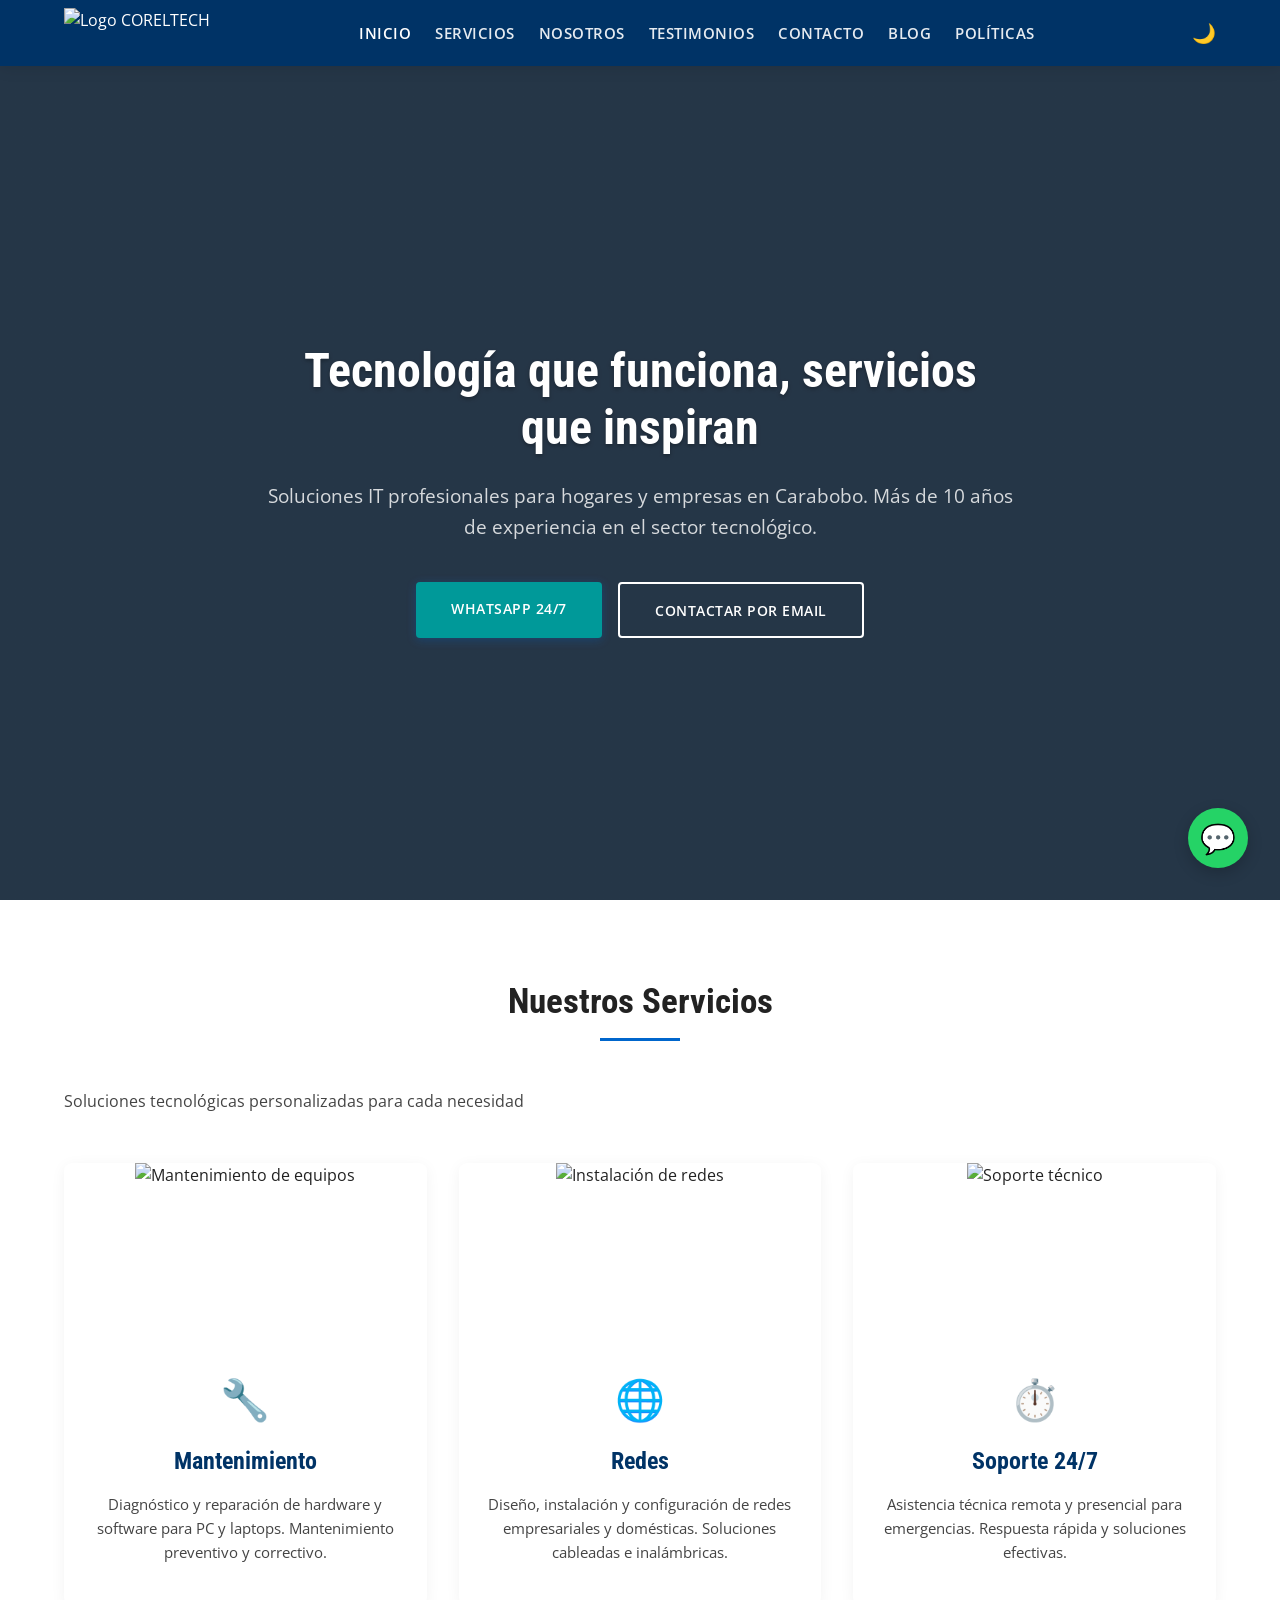
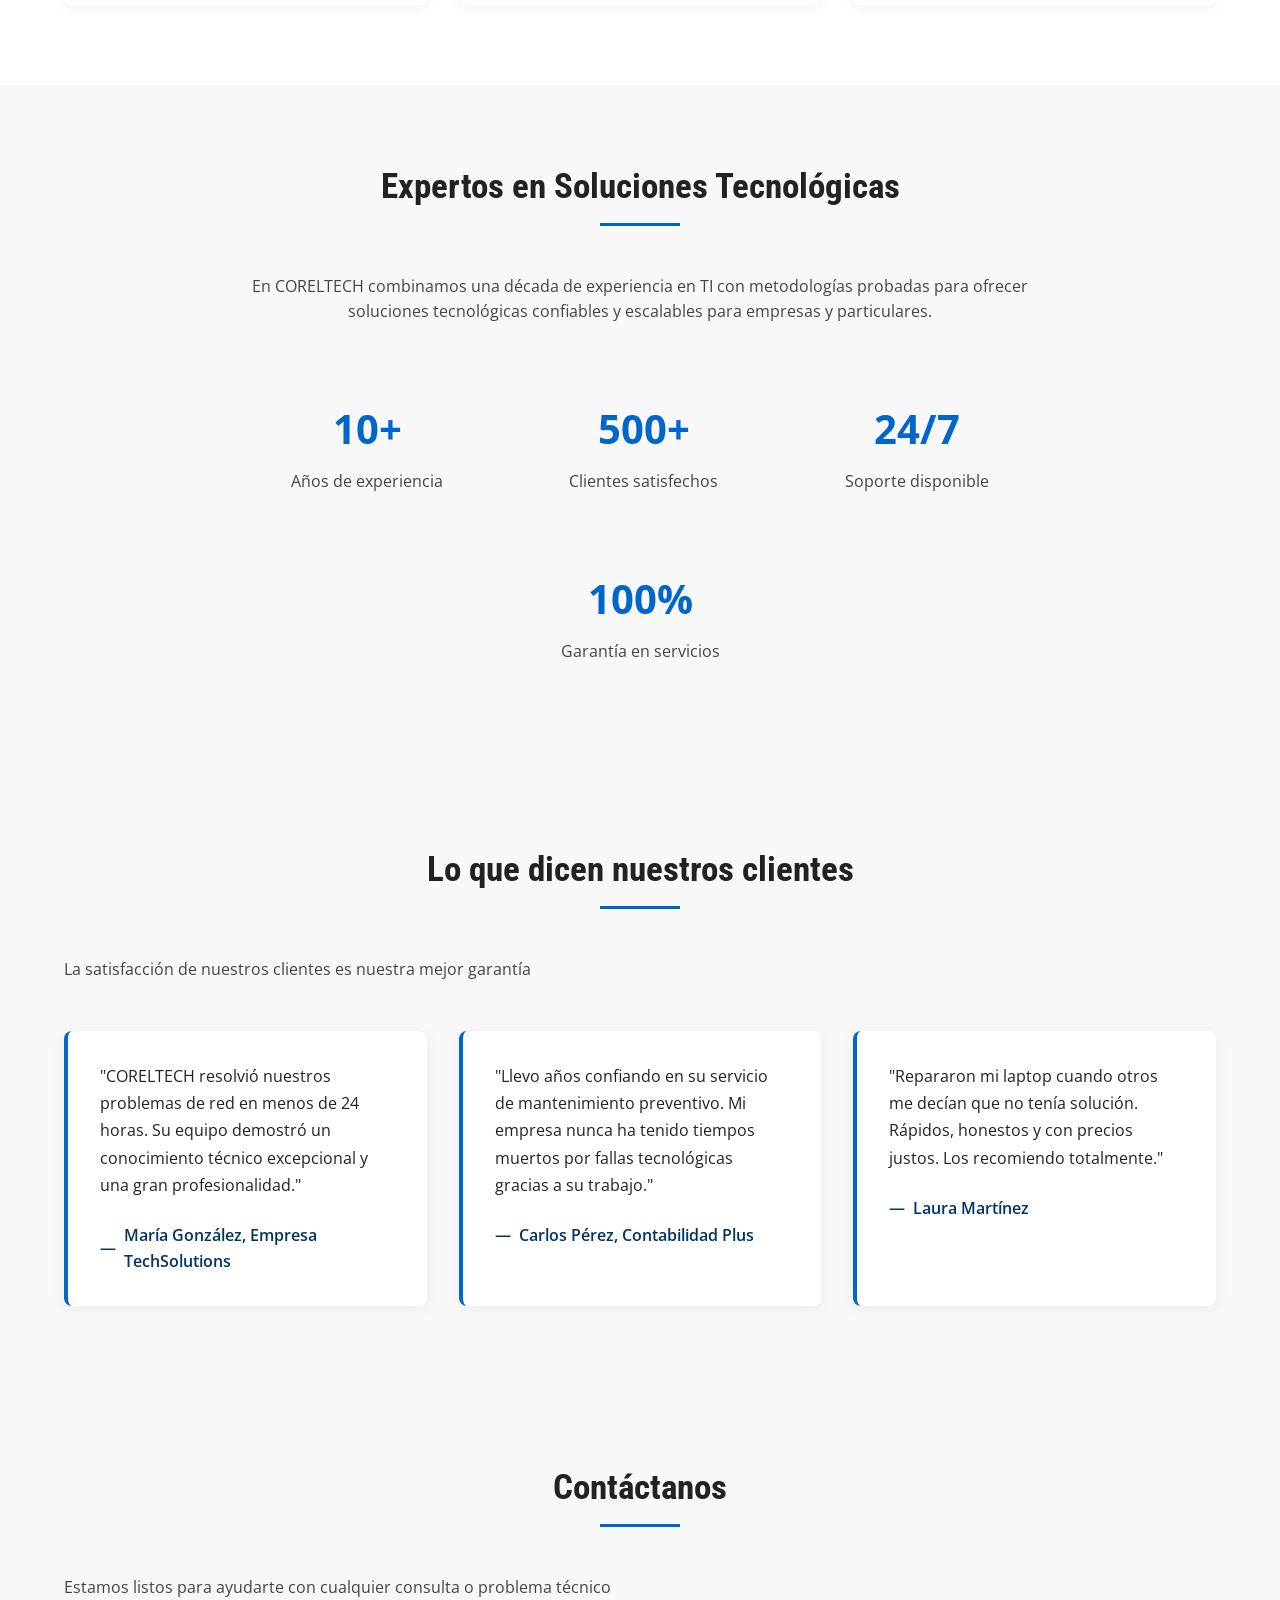
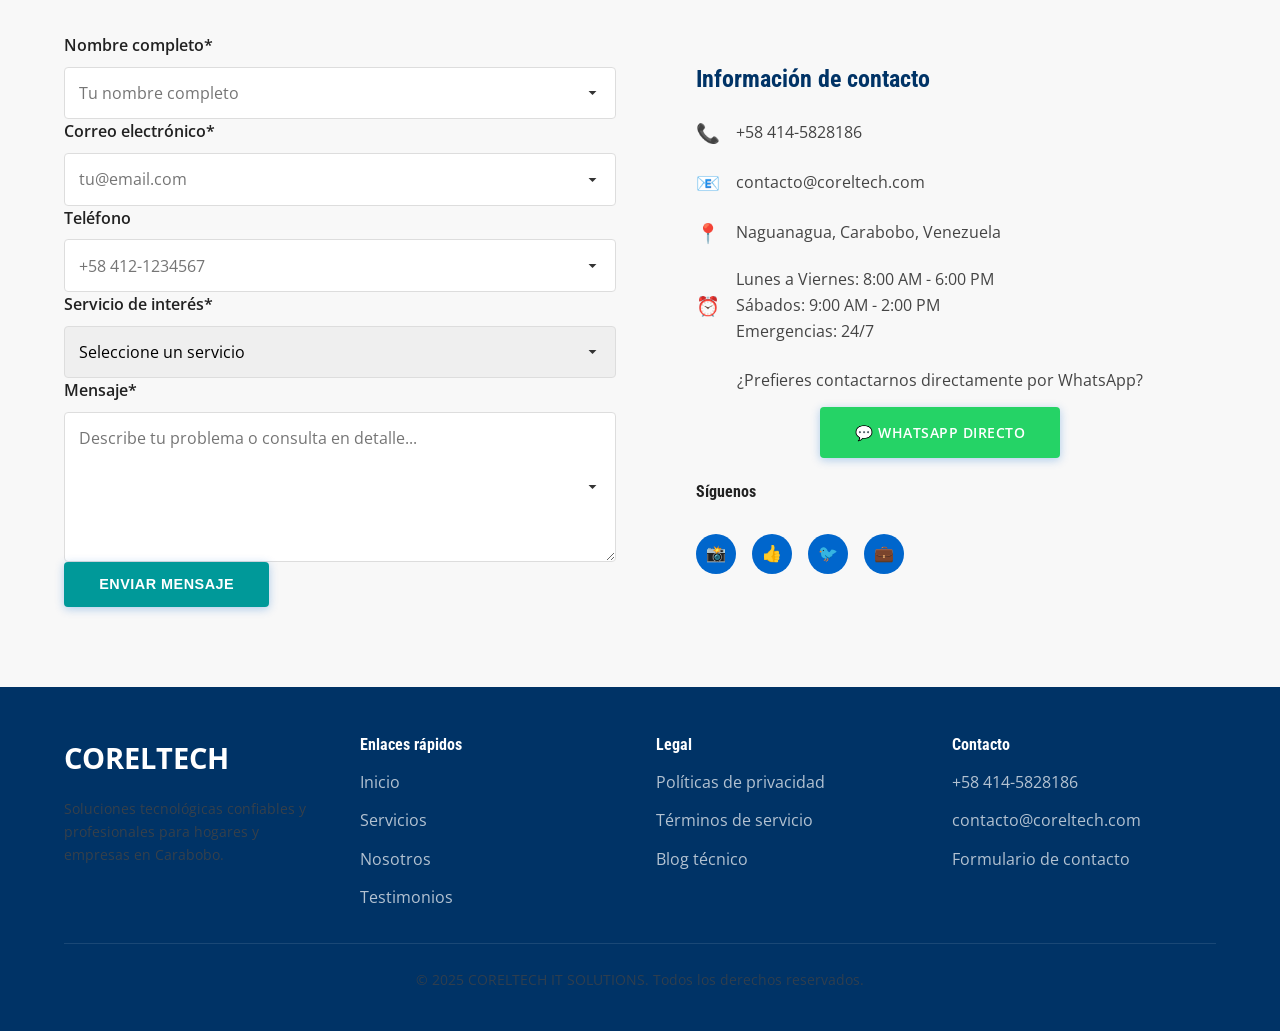
==== index.html @ aa93fa62 "Add files via upload" ====
<!DOCTYPE html>
<html lang="es">
<head>
  <meta charset="UTF-8">
  <meta name="viewport" content="width=device-width, initial-scale=1.0">
  <meta name="description" content="CORELTECH IT SOLUTIONS - Soporte técnico profesional, redes y soluciones IT en Carabobo. Más de 10 años de experiencia en el sector tecnológico.">
  <meta name="keywords" content="soporte técnico, reparación de computadoras, redes IT, mantenimiento de equipos, tecnología Carabobo">
  <title>CORELTECH IT SOLUTIONS | Soporte Técnico Profesional en Carabobo</title>
  <link rel="stylesheet" href="styles.css">
  <link rel="preconnect" href="https://fonts.googleapis.com">
  <link rel="preconnect" href="https://fonts.gstatic.com" crossorigin>
  <link href="https://fonts.googleapis.com/css2?family=Roboto+Condensed:wght@400;700&family=Open+Sans:wght@400;600;700&display=swap" rel="stylesheet">
  <link rel="icon" href="favicon.ico" type="image/x-icon">
</head>
<body>
  <!-- Barra de navegación -->
  <header class="navbar">
    <div class="logo-container">
      <img src="Img/logo-coreltech.png" alt="Logo CORELTECH" class="logo-img">
      <div class="logo-text"></div>
    </div>
    <nav class="nav-links">
      <a href="#hero" class="active">Inicio</a>
      <a href="#servicios">Servicios</a>
      <a href="#nosotros">Nosotros</a>
      <a href="#testimonios">Testimonios</a>
      <a href="#contacto">Contacto</a>
      <a href="blog.html">Blog</a>
      <a href="politicas.html">Políticas</a>
    </nav>
    <button class="dark-mode-toggle" aria-label="Alternar modo oscuro" onclick="toggleDarkMode()">🌙</button>
    <button class="menu-toggle" aria-label="Menú de navegación">☰</button>
  </header>

  <!-- Hero Section -->
  <section id="hero" class="hero-section fade-in">
    <div class="hero-content">
      <h1>Tecnología que funciona, servicios que inspiran</h1>
      <p>Soluciones IT profesionales para hogares y empresas en Carabobo. Más de 10 años de experiencia en el sector tecnológico.</p>
      <div class="hero-buttons">
        <a href="https://wa.me/584145828186" class="btn btn-primary" target="_blank" rel="noopener noreferrer">WhatsApp 24/7</a>
        <a href="#contacto" class="btn btn-secondary">Contactar por Email</a>
      </div>
    </div>
  </section>

  <!-- Servicios -->
  <section id="servicios" class="section services-section fade-in delay-1">
    <div class="container">
      <h2>Nuestros Servicios</h2>
      <p class="section-subtitle">Soluciones tecnológicas personalizadas para cada necesidad</p>
      
      <div class="services-grid">
        <div class="service-card">
          <div class="service-img">
            <img src="Img/mantenimiento.jpg" alt="Mantenimiento de equipos" loading="lazy">
          </div>
          <div class="service-content">
            <div class="service-icon">🔧</div>
            <h3>Mantenimiento</h3>
            <p>Diagnóstico y reparación de hardware y software para PC y laptops. Mantenimiento preventivo y correctivo.</p>
          </div>
        </div>
        
        <div class="service-card">
          <div class="service-img">
            <img src="Img/redes.jpg" alt="Instalación de redes" loading="lazy">
          </div>
          <div class="service-content">
            <div class="service-icon">🌐</div>
            <h3>Redes</h3>
            <p>Diseño, instalación y configuración de redes empresariales y domésticas. Soluciones cableadas e inalámbricas.</p>
          </div>
        </div>
        
        <div class="service-card">
          <div class="service-img">
            <img src="Img/soporte.png" alt="Soporte técnico" loading="lazy">
          </div>
          <div class="service-content">
            <div class="service-icon">⏱️</div>
            <h3>Soporte 24/7</h3>
            <p>Asistencia técnica remota y presencial para emergencias. Respuesta rápida y soluciones efectivas.</p>
          </div>
        </div>
      </div>
    </div>
  </section>

  <!-- Nosotros -->
  <section id="nosotros" class="section about-section fade-in delay-2">
    <div class="container">
      <h2>Expertos en Soluciones Tecnológicas</h2>
      <div class="about-content">
        <p>En CORELTECH combinamos una década de experiencia en TI con metodologías probadas para ofrecer soluciones tecnológicas confiables y escalables para empresas y particulares.</p>
        
        <div class="about-stats">
          <div class="stat-item">
            <div class="stat-number">10+</div>
            <div class="stat-label">Años de experiencia</div>
          </div>
          
          <div class="stat-item">
            <div class="stat-number">500+</div>
            <div class="stat-label">Clientes satisfechos</div>
          </div>
          
          <div class="stat-item">
            <div class="stat-number">24/7</div>
            <div class="stat-label">Soporte disponible</div>
          </div>
          
          <div class="stat-item">
            <div class="stat-number">100%</div>
            <div class="stat-label">Garantía en servicios</div>
          </div>
        </div>
      </div>
    </div>
  </section>

  <!-- Testimonios -->
  <section id="testimonios" class="section testimonials-section fade-in delay-3">
    <div class="container">
      <h2>Lo que dicen nuestros clientes</h2>
      <p class="section-subtitle">La satisfacción de nuestros clientes es nuestra mejor garantía</p>
      
      <div class="testimonials-grid">
        <div class="testimonial-card">
          <p class="testimonial-text">"CORELTECH resolvió nuestros problemas de red en menos de 24 horas. Su equipo demostró un conocimiento técnico excepcional y una gran profesionalidad."</p>
          <div class="testimonial-author">María González, Empresa TechSolutions</div>
        </div>
        
        <div class="testimonial-card">
          <p class="testimonial-text">"Llevo años confiando en su servicio de mantenimiento preventivo. Mi empresa nunca ha tenido tiempos muertos por fallas tecnológicas gracias a su trabajo."</p>
          <div class="testimonial-author">Carlos Pérez, Contabilidad Plus</div>
        </div>
        
        <div class="testimonial-card">
          <p class="testimonial-text">"Repararon mi laptop cuando otros me decían que no tenía solución. Rápidos, honestos y con precios justos. Los recomiendo totalmente."</p>
          <div class="testimonial-author">Laura Martínez</div>
        </div>
      </div>
    </div>
  </section>

  <!-- Contacto -->
  <section id="contacto" class="section contact-section fade-in delay-4">
    <div class="container">
      <h2>Contáctanos</h2>
      <p class="section-subtitle">Estamos listos para ayudarte con cualquier consulta o problema técnico</p>
      
      <div class="contact-container">
        <form id="contact-form" action="https://formspree.io/f/meokyjld" method="POST">
          <div class="form-group">
            <label for="name" class="form-label">Nombre completo*</label>
            <input type="text" id="name" name="name" class="form-control" placeholder="Tu nombre completo" required>
          </div>
          
          <div class="form-group">
            <label for="email" class="form-label">Correo electrónico*</label>
            <input type="email" id="email" name="email" class="form-control" placeholder="tu@email.com" required>
          </div>
          
          <div class="form-group">
            <label for="phone" class="form-label">Teléfono</label>
            <input type="tel" id="phone" name="phone" class="form-control" placeholder="+58 412-1234567">
          </div>
          
          <div class="form-group">
            <label for="service" class="form-label">Servicio de interés*</label>
            <select id="service" name="service" class="form-control" required>
              <option value="" disabled selected>Seleccione un servicio</option>
              <option value="mantenimiento">Mantenimiento de equipos</option>
              <option value="redes">Instalación de redes</option>
              <option value="soporte">Soporte técnico</option>
              <option value="consulta">Consulta general</option>
            </select>
          </div>
          
          <div class="form-group">
            <label for="message" class="form-label">Mensaje*</label>
            <textarea id="message" name="message" class="form-control" rows="5" placeholder="Describe tu problema o consulta en detalle..." required></textarea>
          </div>
          
          <input type="hidden" name="_subject" value="Nuevo mensaje desde CORELTECH">
          <input type="hidden" name="_language" value="es">
          <input type="text" name="_gotcha" style="display:none;">
          
          <button type="submit" class="btn btn-primary">
            <span class="submit-text">Enviar Mensaje</span>
            <span class="loading-icon">⌛</span>
          </button>
          
          <div id="form-status" class="form-status"></div>
        </form>
        
        <div class="contact-info">
          <h3>Información de contacto</h3>
          
          <div class="contact-item">
            <span class="contact-icon">📞</span>
            <div class="contact-text">
              <a href="tel:+584145828186">+58 414-5828186</a>
            </div>
          </div>
          
          <div class="contact-item">
            <span class="contact-icon">📧</span>
            <div class="contact-text">
              <a href="mailto:contacto@coreltech.com">contacto@coreltech.com</a>
            </div>
          </div>
          
          <div class="contact-item">
            <span class="contact-icon">📍</span>
            <div class="contact-text">
              Naguanagua, Carabobo, Venezuela
            </div>
          </div>
          
          <div class="contact-item">
            <span class="contact-icon">⏰</span>
            <div class="contact-text">
              Lunes a Viernes: 8:00 AM - 6:00 PM<br>
              Sábados: 9:00 AM - 2:00 PM<br>
              Emergencias: 24/7
            </div>
          </div>
          
          <div class="whatsapp-alternative">
            <p>¿Prefieres contactarnos directamente por WhatsApp?</p>
            <a href="https://wa.me/584145828186" class="btn btn-primary" style="background-color: #25D366; border-color: #25D366;">
              💬 WhatsApp Directo
            </a>
          </div>
          
          <h4 style="margin-top: 1.5rem;">Síguenos</h4>
          <div class="social-links">
            <a href="#" class="social-link" aria-label="Instagram">📸</a>
            <a href="#" class="social-link" aria-label="Facebook">👍</a>
            <a href="#" class="social-link" aria-label="Twitter">🐦</a>
            <a href="#" class="social-link" aria-label="LinkedIn">💼</a>
          </div>
        </div>
      </div>
    </div>
  </section>

  <!-- Botón flotante de WhatsApp -->
  <a href="https://wa.me/584145828186" class="whatsapp-float" aria-label="Contactar por WhatsApp">💬</a>

  <!-- Footer -->
  <footer class="footer">
    <div class="container">
      <div class="footer-content">
        <div class="footer-col">
          <div class="footer-logo">CORELTECH</div>
          <p class="footer-description">Soluciones tecnológicas confiables y profesionales para hogares y empresas en Carabobo.</p>
        </div>
        
        <div class="footer-col">
          <h4>Enlaces rápidos</h4>
          <div class="footer-links">
            <a href="index.html">Inicio</a>
            <a href="#servicios">Servicios</a>
            <a href="#nosotros">Nosotros</a>
            <a href="#testimonios">Testimonios</a>
          </div>
        </div>
        
        <div class="footer-col">
          <h4>Legal</h4>
          <div class="footer-links">
            <a href="politicas.html">Políticas de privacidad</a>
            <a href="politicas.html">Términos de servicio</a>
            <a href="blog.html">Blog técnico</a>
          </div>
        </div>
        
        <div class="footer-col">
          <h4>Contacto</h4>
          <div class="footer-links">
            <a href="tel:+584145828186">+58 414-5828186</a>
            <a href="mailto:contacto@coreltech.com">contacto@coreltech.com</a>
            <a href="#contacto">Formulario de contacto</a>
          </div>
        </div>
      </div>
      
      <div class="footer-bottom">
        <p class="copyright">&copy; 2025 CORELTECH IT SOLUTIONS. Todos los derechos reservados.</p>
      </div>
    </div>
  </footer>

  <script>
    // Modo oscuro
    function toggleDarkMode() {
      document.body.classList.toggle('dark');
      localStorage.setItem('darkMode', document.body.classList.contains('dark'));
      
      // Cambiar ícono según el modo
      const darkModeToggle = document.querySelector('.dark-mode-toggle');
      if (document.body.classList.contains('dark')) {
        darkModeToggle.textContent = '☀️';
      } else {
        darkModeToggle.textContent = '🌙';
      }
    }
    
    // Cargar preferencia de modo oscuro
    if (localStorage.getItem('darkMode') === 'true') {
      document.body.classList.add('dark');
      document.querySelector('.dark-mode-toggle').textContent = '☀️';
    }
    
    // Menú móvil
    const menuToggle = document.querySelector('.menu-toggle');
    const navLinks = document.querySelector('.nav-links');
    
    menuToggle.addEventListener('click', () => {
      navLinks.classList.toggle('active');
    });
    
    // Cerrar menú al hacer clic en un enlace
    document.querySelectorAll('.nav-links a').forEach(link => {
      link.addEventListener('click', () => {
        navLinks.classList.remove('active');
      });
    });
    
    // Manejo del formulario
    const contactForm = document.getElementById('contact-form');
    const formStatus = document.getElementById('form-status');
    const submitBtn = contactForm.querySelector('button[type="submit"]');
    const submitText = submitBtn.querySelector('.submit-text');
    const loadingIcon = submitBtn.querySelector('.loading-icon');
    
    // Validación en tiempo real
    contactForm.querySelectorAll('input, textarea, select').forEach(input => {
      input.addEventListener('input', () => {
        if (input.checkValidity()) {
          input.classList.remove('invalid');
        } else {
          input.classList.add('invalid');
        }
      });
    });
    
    contactForm.addEventListener('submit', async function(e) {
      e.preventDefault();
      
      // Mostrar estado de carga
      submitText.textContent = "Enviando...";
      loadingIcon.style.display = 'inline-block';
      submitBtn.disabled = true;
      
      try {
        const response = await fetch(contactForm.action, {
          method: 'POST',
          body: new FormData(contactForm),
          headers: {
            'Accept': 'application/json'
          }
        });
        
        if (response.ok) {
          formStatus.textContent = "¡Mensaje enviado con éxito! Nos pondremos en contacto contigo pronto.";
          formStatus.className = 'form-status success';
          contactForm.reset();
        } else {
          throw new Error('Error en el servidor');
        }
      } catch (error) {
        formStatus.textContent = "Hubo un error al enviar el mensaje. Por favor intenta nuevamente o contáctanos directamente por WhatsApp.";
        formStatus.className = 'form-status error';
        console.error('Error:', error);
      } finally {
        submitText.textContent = "Enviar Mensaje";
        loadingIcon.style.display = 'none';
        submitBtn.disabled = false;
        formStatus.style.display = 'block';
        
        // Ocultar mensaje después de 5 segundos
        setTimeout(() => {
          formStatus.style.display = 'none';
        }, 5000);
      }
    });
    
    // Scroll suave para enlaces internos
    document.querySelectorAll('a[href^="#"]').forEach(anchor => {
      anchor.addEventListener('click', function(e) {
        e.preventDefault();
        
        const targetId = this.getAttribute('href');
        if (targetId === '#') return;
        
        const targetElement = document.querySelector(targetId);
        if (targetElement) {
          window.scrollTo({
            top: targetElement.offsetTop - 80,
            behavior: 'smooth'
          });
        }
      });
    });
    
    // Cambiar clase activa en navegación al hacer scroll
    const sections = document.querySelectorAll('section');
    const navItems = document.querySelectorAll('.nav-links a');
    
    window.addEventListener('scroll', () => {
      let current = '';
      
      sections.forEach(section => {
        const sectionTop = section.offsetTop;
        const sectionHeight = section.clientHeight;
        
        if (pageYOffset >= sectionTop - 100) {
          current = section.getAttribute('id');
        }
      });
      
      navItems.forEach(item => {
        item.classList.remove('active');
        if (item.getAttribute('href') === `#${current}`) {
          item.classList.add('active');
        }
      });
    });
  </script>
</body>
</html>
---- styles.css ----
/* ===== ESTILOS GENERALES ===== */
:root {
  /* Paleta de colores profesional */
  --azul-profundo: #003366;
  --azul-tecnologico: #0066CC;
  --verde-empresarial: #009999;
  --gris-oscuro: #222222;
  --gris-medio: #444444;
  --gris-claro: #f8f8f8;
  --blanco: #ffffff;
  
  /* Tipografías profesionales */
  --font-title: 'Roboto Condensed', sans-serif;
  --font-body: 'Open Sans', sans-serif;
  
  /* Transiciones */
  --transition: all 0.3s cubic-bezier(0.25, 0.8, 0.25, 1);
}

/* Reset y estilos base */
* {
  margin: 0;
  padding: 0;
  box-sizing: border-box;
}

html {
  scroll-behavior: smooth;
}

body {
  font-family: var(--font-body);
  line-height: 1.6;
  color: var(--gris-oscuro);
  background-color: var(--gris-claro);
  transition: var(--transition);
}

body.dark {
  background-color: var(--gris-oscuro);
  color: rgba(255, 255, 255, 0.9);
}

h1, h2, h3, h4 {
  font-family: var(--font-title);
  font-weight: 700;
  line-height: 1.2;
  margin-bottom: 1rem;
}

h1 {
  font-size: 2.8rem;
}

h2 {
  font-size: 2.2rem;
  text-align: center;
  margin-bottom: 3rem;
  position: relative;
}

h2::after {
  content: '';
  display: block;
  width: 80px;
  height: 3px;
  background: var(--azul-tecnologico);
  margin: 1rem auto;
}

h3 {
  font-size: 1.5rem;
}

p {
  margin-bottom: 1rem;
  color: var(--gris-medio);
}

body.dark p {
  color: rgba(255, 255, 255, 0.7);
}

a {
  text-decoration: none;
  transition: var(--transition);
}

img {
  max-width: 100%;
  height: auto;
}

/* ===== ESTRUCTURA PRINCIPAL ===== */
.container {
  width: 100%;
  max-width: 1200px;
  margin: 0 auto;
  padding: 0 1.5rem;
}

.section {
  padding: 5rem 0;
}

/* ===== BARRA DE NAVEGACIÓN ===== */
.navbar {
  position: fixed;
  top: 0;
  left: 0;
  width: 100%;
  background-color: var(--azul-profundo);
  color: var(--blanco);
  padding: 0.5rem 5%;
  display: flex;
  justify-content: space-between;
  align-items: center;
  z-index: 1000;
  box-shadow: 0 2px 15px rgba(0, 0, 0, 0.1);
  transition: var(--transition);
}

.logo-container {
  display: flex;
  align-items: center;
  gap: 1rem;
}

.logo-img {
  height: 50px;
  width: auto;
  max-height: 60px;
  transition: var(--transition);
}

.logo-text {
  font-family: var(--font-title);
  font-weight: 700;
  font-size: 1.8rem;
  letter-spacing: 1px;
  color: var(--blanco);
  text-transform: uppercase;
}

.nav-links {
  display: flex;
  gap: 1.5rem;
}

.nav-links a {
  color: rgba(255, 255, 255, 0.9);
  font-weight: 600;
  font-size: 0.95rem;
  text-transform: uppercase;
  letter-spacing: 0.5px;
  padding: 0.5rem 0;
  position: relative;
}

.nav-links a::after {
  content: '';
  position: absolute;
  bottom: 0;
  left: 0;
  width: 0;
  height: 2px;
  background: var(--verde-empresarial);
  transition: var(--transition);
}

.nav-links a:hover::after {
  width: 100%;
}

.nav-links a:hover,
.nav-links a.active {
  color: var(--blanco);
}

.dark-mode-toggle {
  background: transparent;
  border: none;
  color: var(--blanco);
  font-size: 1.2rem;
  cursor: pointer;
  margin-left: 1.5rem;
  transition: var(--transition);
}

.dark-mode-toggle:hover {
  transform: scale(1.1);
}

.menu-toggle {
  display: none;
  background: none;
  border: none;
  color: var(--blanco);
  font-size: 1.5rem;
  cursor: pointer;
}

/* ===== HERO SECTION ===== */
.hero-section {
  background: linear-gradient(rgba(0, 20, 40, 0.85), rgba(0, 20, 40, 0.85)), 
              url('Img/hero-bg.png') center/cover no-repeat;
  min-height: 100vh;
  display: flex;
  align-items: center;
  text-align: center;
  color: var(--blanco);
  padding-top: 80px;
}

.hero-content {
  max-width: 800px;
  margin: 0 auto;
  padding: 0 1.5rem;
}

.hero-content h1 {
  font-size: 3rem;
  margin-bottom: 1.5rem;
  text-shadow: 0 2px 4px rgba(0, 0, 0, 0.3);
}

.hero-content p {
  font-size: 1.2rem;
  margin-bottom: 2.5rem;
  opacity: 0.9;
  color: rgba(255, 255, 255, 0.9);
}

.hero-buttons {
  display: flex;
  gap: 1rem;
  justify-content: center;
  flex-wrap: wrap;
}

/* ===== BOTONES ===== */
.btn {
  display: inline-block;
  padding: 0.9rem 2.2rem;
  font-weight: 600;
  letter-spacing: 0.5px;
  border-radius: 4px;
  transition: var(--transition);
  text-transform: uppercase;
  font-size: 0.9rem;
  text-align: center;
  cursor: pointer;
}

.btn-primary {
  background-color: var(--verde-empresarial);
  color: var(--blanco);
  border: none;
  box-shadow: 0 2px 10px rgba(0, 102, 204, 0.3);
}

.btn-primary:hover {
  background-color: #008080;
  transform: translateY(-2px);
  box-shadow: 0 4px 15px rgba(0, 102, 204, 0.4);
}

.btn-secondary {
  background-color: transparent;
  color: var(--blanco);
  border: 2px solid var(--blanco);
}

.btn-secondary:hover {
  background-color: rgba(255, 255, 255, 0.1);
  transform: translateY(-2px);
}

/* ===== SERVICIOS ===== */
.services-section {
  background-color: var(--blanco);
  padding: 5rem 0;
}

body.dark .services-section {
  background-color: var(--gris-oscuro);
}

.services-grid {
  display: grid;
  grid-template-columns: repeat(auto-fit, minmax(280px, 1fr));
  gap: 2rem;
  margin-top: 3rem;
}

.service-card {
  background-color: var(--blanco);
  border-radius: 8px;
  overflow: hidden;
  box-shadow: 0 3px 15px rgba(0, 0, 0, 0.05);
  transition: var(--transition);
  text-align: center;
}

body.dark .service-card {
  background-color: #2a2a2a;
  box-shadow: 0 3px 15px rgba(0, 0, 0, 0.2);
}

.service-img {
  height: 180px;
  overflow: hidden;
}

.service-img img {
  width: 100%;
  height: 100%;
  object-fit: cover;
  transition: transform 0.5s ease;
}

.service-card:hover .service-img img {
  transform: scale(1.05);
}

.service-content {
  padding: 1.5rem;
}

.service-icon {
  font-size: 2.5rem;
  color: var(--azul-tecnologico);
  margin-bottom: 1rem;
}

body.dark .service-icon {
  color: var(--verde-empresarial);
}

.service-card h3 {
  color: var(--azul-profundo);
  margin-bottom: 1rem;
}

body.dark .service-card h3 {
  color: var(--verde-empresarial);
}

.service-card p {
  font-size: 0.95rem;
}

/* ===== SOBRE NOSOTROS ===== */
.about-section {
  padding: 5rem 0;
}

.about-content {
  max-width: 800px;
  margin: 0 auto;
  text-align: center;
}

.about-stats {
  display: flex;
  justify-content: space-around;
  margin-top: 3rem;
  flex-wrap: wrap;
  gap: 1.5rem;
}

.stat-item {
  padding: 1.5rem;
  min-width: 180px;
}

.stat-number {
  font-size: 2.5rem;
  font-weight: 700;
  color: var(--azul-tecnologico);
  margin-bottom: 0.5rem;
}

body.dark .stat-number {
  color: var(--verde-empresarial);
}

.stat-label {
  font-size: 1rem;
  color: var(--gris-medio);
}

body.dark .stat-label {
  color: rgba(255, 255, 255, 0.7);
}

/* ===== TESTIMONIOS ===== */
.testimonials-section {
  background-color: var(--gris-claro);
  padding: 5rem 0;
}

body.dark .testimonials-section {
  background-color: #1e1e1e;
}

.testimonials-grid {
  display: grid;
  grid-template-columns: repeat(auto-fit, minmax(300px, 1fr));
  gap: 2rem;
  margin-top: 3rem;
}

.testimonial-card {
  background-color: var(--blanco);
  padding: 2rem;
  border-radius: 8px;
  box-shadow: 0 3px 15px rgba(0, 0, 0, 0.05);
  position: relative;
  border-left: 4px solid var(--azul-tecnologico);
}

body.dark .testimonial-card {
  background-color: #2a2a2a;
  box-shadow: 0 3px 15px rgba(0, 0, 0, 0.2);
}

.testimonial-text {
  font-style: normal;
  color: var(--gris-oscuro);
  line-height: 1.7;
  margin-bottom: 1.5rem;
}

body.dark .testimonial-text {
  color: rgba(255, 255, 255, 0.8);
}

.testimonial-author {
  font-style: normal;
  font-weight: 600;
  color: var(--azul-profundo);
  display: flex;
  align-items: center;
}

body.dark .testimonial-author {
  color: var(--verde-empresarial);
}

.testimonial-author::before {
  content: "—";
  margin-right: 0.5rem;
}

/* ===== CONTACTO ===== */
.contact-section {
  padding: 5rem 0;
}

.contact-container {
  display: grid;
  grid-template-columns: 1fr 1fr;
  gap: 3rem;
  margin-top: 2rem;
}

.contact-form {
  display: flex;
  flex-direction: column;
  gap: 1.2rem;
}

.form-group {
  display: flex;
  flex-direction: column;
  gap: 0.5rem;
}

.form-label {
  font-weight: 600;
  color: var(--gris-oscuro);
}

body.dark .form-label {
  color: rgba(255, 255, 255, 0.9);
}

.form-control {
  padding: 0.9rem;
  border: 1px solid #ddd;
  border-radius: 4px;
  font-family: var(--font-body);
  font-size: 1rem;
  transition: var(--transition);
  appearance: none;
  background-image: url("data:image/svg+xml;charset=UTF-8,%3csvg xmlns='http://www.w3.org/2000/svg' viewBox='0 0 24 24' fill='%23333'%3e%3cpath d='M7 10l5 5 5-5z'/%3e%3c/svg%3e");
  background-repeat: no-repeat;
  background-position: right 0.8rem center;
  background-size: 1.2rem;
}

body.dark .form-control {
  background-color: #333;
  border-color: #444;
  color: var(--blanco);
  background-image: url("data:image/svg+xml;charset=UTF-8,%3csvg xmlns='http://www.w3.org/2000/svg' viewBox='0 0 24 24' fill='%23fff'%3e%3cpath d='M7 10l5 5 5-5z'/%3e%3c/svg%3e");
}

.form-control:focus {
  outline: none;
  border-color: var(--azul-tecnologico);
  box-shadow: 0 0 0 2px rgba(0, 102, 204, 0.2);
}

textarea.form-control {
  min-height: 150px;
  resize: vertical;
}

.invalid {
  border-color: #dc3545 !important;
  box-shadow: 0 0 0 2px rgba(220, 53, 69, 0.25);
}

.form-status {
  margin-top: 1rem;
  padding: 0.8rem;
  border-radius: 4px;
  display: none;
}

.form-status.success {
  background-color: #d4edda;
  color: #155724;
  display: block;
}

.form-status.error {
  background-color: #f8d7da;
  color: #721c24;
  display: block;
}

.loading-icon {
  margin-left: 0.5rem;
  animation: spin 1s linear infinite;
  display: none;
}

@keyframes spin {
  0% { transform: rotate(0deg); }
  100% { transform: rotate(360deg); }
}

.contact-info {
  background-color: var(--gris-claro);
  padding: 2rem;
  border-radius: 8px;
}

body.dark .contact-info {
  background-color: #2a2a2a;
}

.contact-info h3 {
  color: var(--azul-profundo);
  margin-bottom: 1.5rem;
}

body.dark .contact-info h3 {
  color: var(--verde-empresarial);
}

.contact-item {
  display: flex;
  align-items: center;
  gap: 1rem;
  margin-bottom: 1.2rem;
}

.contact-icon {
  font-size: 1.2rem;
  color: var(--azul-tecnologico);
}

body.dark .contact-icon {
  color: var(--verde-empresarial);
}

.contact-text {
  color: var(--gris-medio);
}

body.dark .contact-text {
  color: rgba(255, 255, 255, 0.7);
}

.contact-text a {
  color: inherit;
  transition: var(--transition);
}

.contact-text a:hover {
  color: var(--azul-tecnologico);
}

body.dark .contact-text a:hover {
  color: var(--verde-empresarial);
}

.social-links {
  display: flex;
  gap: 1rem;
  margin-top: 2rem;
}

.social-link {
  display: inline-flex;
  align-items: center;
  justify-content: center;
  width: 40px;
  height: 40px;
  background-color: var(--azul-tecnologico);
  color: var(--blanco);
  border-radius: 50%;
  transition: var(--transition);
}

body.dark .social-link {
  background-color: var(--verde-empresarial);
}

.social-link:hover {
  transform: translateY(-3px);
  box-shadow: 0 5px 15px rgba(0, 0, 0, 0.1);
}

.whatsapp-alternative {
  margin-top: 1.5rem;
  text-align: center;
}

.whatsapp-alternative p {
  margin-bottom: 0.8rem;
}

/* ===== BOTÓN WHATSAPP ===== */
.whatsapp-float {
  position: fixed;
  bottom: 2rem;
  right: 2rem;
  width: 60px;
  height: 60px;
  background-color: #25D366;
  color: var(--blanco);
  border-radius: 50%;
  display: flex;
  align-items: center;
  justify-content: center;
  font-size: 1.8rem;
  box-shadow: 0 5px 15px rgba(0, 0, 0, 0.2);
  z-index: 999;
  transition: var(--transition);
  text-decoration: none;
}

.whatsapp-float:hover {
  transform: scale(1.1);
  box-shadow: 0 8px 25px rgba(37, 211, 102, 0.3);
}

/* ===== FOOTER ===== */
.footer {
  background-color: var(--azul-profundo);
  color: var(--blanco);
  padding: 3rem 0 1.5rem;
}

.footer-content {
  display: grid;
  grid-template-columns: repeat(auto-fit, minmax(200px, 1fr));
  gap: 2rem;
  margin-bottom: 2rem;
}

.footer-logo {
  font-size: 1.8rem;
  font-weight: 700;
  margin-bottom: 1rem;
}

.footer-description {
  opacity: 0.8;
  font-size: 0.9rem;
  line-height: 1.6;
  margin-bottom: 1.5rem;
}

.footer-links {
  display: flex;
  flex-direction: column;
  gap: 0.8rem;
}

.footer-links h4 {
  font-size: 1.2rem;
  margin-bottom: 1rem;
  color: var(--blanco);
}

.footer-links a {
  color: rgba(255, 255, 255, 0.7);
  transition: var(--transition);
}

.footer-links a:hover {
  color: var(--blanco);
  padding-left: 5px;
}

.footer-bottom {
  text-align: center;
  padding-top: 1.5rem;
  border-top: 1px solid rgba(255, 255, 255, 0.1);
}

.copyright {
  font-size: 0.9rem;
  opacity: 0.7;
}

/* ===== BLOG ===== */
.blog-section {
  padding: 5rem 0;
}

.blog-container {
  max-width: 1200px;
  margin: 0 auto;
  padding: 0 1.5rem;
}

.blog-header {
  text-align: center;
  margin-bottom: 3rem;
}

.blog-title {
  font-size: 2.5rem;
  margin-bottom: 1rem;
}

.blog-subtitle {
  font-size: 1.1rem;
  color: var(--gris-medio);
  max-width: 700px;
  margin: 0 auto;
}

body.dark .blog-subtitle {
  color: rgba(255, 255, 255, 0.7);
}

.coming-soon {
  text-align: center;
  padding: 3rem;
  background-color: var(--gris-claro);
  border-radius: 8px;
  margin-top: 2rem;
}

body.dark .coming-soon {
  background-color: #2a2a2a;
}

.coming-soon h2 {
  font-size: 2rem;
  margin-bottom: 1.5rem;
}

.coming-soon p {
  font-size: 1.1rem;
  margin-bottom: 1.5rem;
  max-width: 600px;
  margin-left: auto;
  margin-right: auto;
}

/* ===== POLÍTICAS ===== */
.policies-section {
  padding: 5rem 0;
}

.policies-container {
  max-width: 1000px;
  margin: 0 auto;
  padding: 0 1.5rem;
}

.policy-section {
  margin-bottom: 3rem;
}

.policy-section h2 {
  text-align: left;
  margin-bottom: 1.5rem;
  font-size: 1.8rem;
}

.policy-section h2::after {
  margin: 1rem 0;
}

.policy-content {
  line-height: 1.8;
}

.policy-content p {
  margin-bottom: 1.2rem;
}

.policy-content ul {
  margin-bottom: 1.5rem;
  padding-left: 1.5rem;
}

.policy-content li {
  margin-bottom: 0.8rem;
}

.contact-policies {
  text-align: center;
  margin-top: 3rem;
}

/* ===== RESPONSIVE DESIGN ===== */
@media (max-width: 992px) {
  .contact-container {
    grid-template-columns: 1fr;
  }
  
  .contact-info {
    order: -1;
  }
}

@media (max-width: 768px) {
  .navbar {
    padding: 0.8rem 1rem !important; /* Más compacto */
  }
  
  .logo-img {
    height: 40px !important; /* Tamaño ideal */
  }
  
  .menu-toggle {
    display: block;
  }
  
  .nav-links {
    position: fixed;
    top: 60px !important; /* Alineación perfecta */
    left: -100%;
    width: 100%;
    height: calc(100vh - 70px);
    background-color: var(--azul-profundo);
    flex-direction: column;
    align-items: center;
    padding: 2rem 0;
    transition: var(--transition);
    backdrop-filter: blur(10px); /* Efecto moderno */
  }
  
  .nav-links.active {
    left: 0;
  }
  
  .nav-links a {
    padding: 1rem;
    font-size: 1.1rem;
  }
  
  .logo-text {
    font-size: 1.5rem;
  }
  
  h1 {
    font-size: 2.2rem;
  }
  
  h2 {
    font-size: 1.8rem;
  }
  
  .hero-content h1 {
    font-size: 2.5rem;
  }
  
  .section {
    padding: 3rem 0;
  }
  
  .service-img {
    height: 150px;
  }
  
  .contact-container {
    grid-template-columns: 1fr !important;
    gap: 2rem !important;
  }
  
  .form-control {
    font-size: 16px !important; /* Evita zoom en iOS */
    padding: 1rem !important;
  }
  
  textarea.form-control {
    min-height: 120px !important;
  }
}

@media (max-width: 576px) {
  .logo-text {
    display: none;
  }
  
  .logo-img {
    height: 35px;
  }
  
  .hero-section {
    background-position: 65% center !important;
    min-height: 70vh !important;
  }
  
  .hero-content h1 {
    font-size: 1.8rem !important;
    margin-bottom: 1rem !important;
  }
  
  .hero-content p {
    font-size: 1rem;
  }
  
  .hero-buttons {
    flex-direction: column; /* Botones en columna */
    gap: 0.8rem !important;
  }
  
  .btn {
    padding: 0.8rem 1.5rem;
    font-size: 0.85rem;
    width: 100% !important; /* Botones full-width */
  }
  
  .footer-content {
    grid-template-columns: 1fr;
    text-align: center;
  }
  
  .footer-links {
    align-items: center;
  }
  
  .whatsapp-float {
    width: 50px;
    height: 50px;
    font-size: 1.5rem;
    bottom: 1rem;
    right: 1rem;
  }
  
  .service-card {
    margin-bottom: 1.5rem !important;
  }
  
  .service-img {
    height: 150px !important; /* Altura uniforme */
  }
  
  .service-content {
    padding: 1rem !important;
  }
}

@media (hover: none) {
  .btn:hover, .nav-links a:hover {
    transform: none !important; /* Desactita hover en móviles */
  }
  
  .service-card {
    transition: transform 0.2s ease !important;
  }
  
  .service-card:active {
    transform: scale(0.98) !important; /* Feedback táctil */
  }
}

/* ===== ANIMACIONES ===== */
@keyframes fadeIn {
  from {
    opacity: 0;
    transform: translateY(20px);
  }
  to {
    opacity: 1;
    transform: translateY(0);
  }
}

.fade-in {
  animation: fadeIn 0.8s ease-out forwards;
}

.delay-1 {
  animation-delay: 0.1s;
}

.delay-2 {
  animation-delay: 0.2s;
}

.delay-3 {
  animation-delay: 0.3s;
}

.delay-4 {
  animation-delay: 0.4s;
}
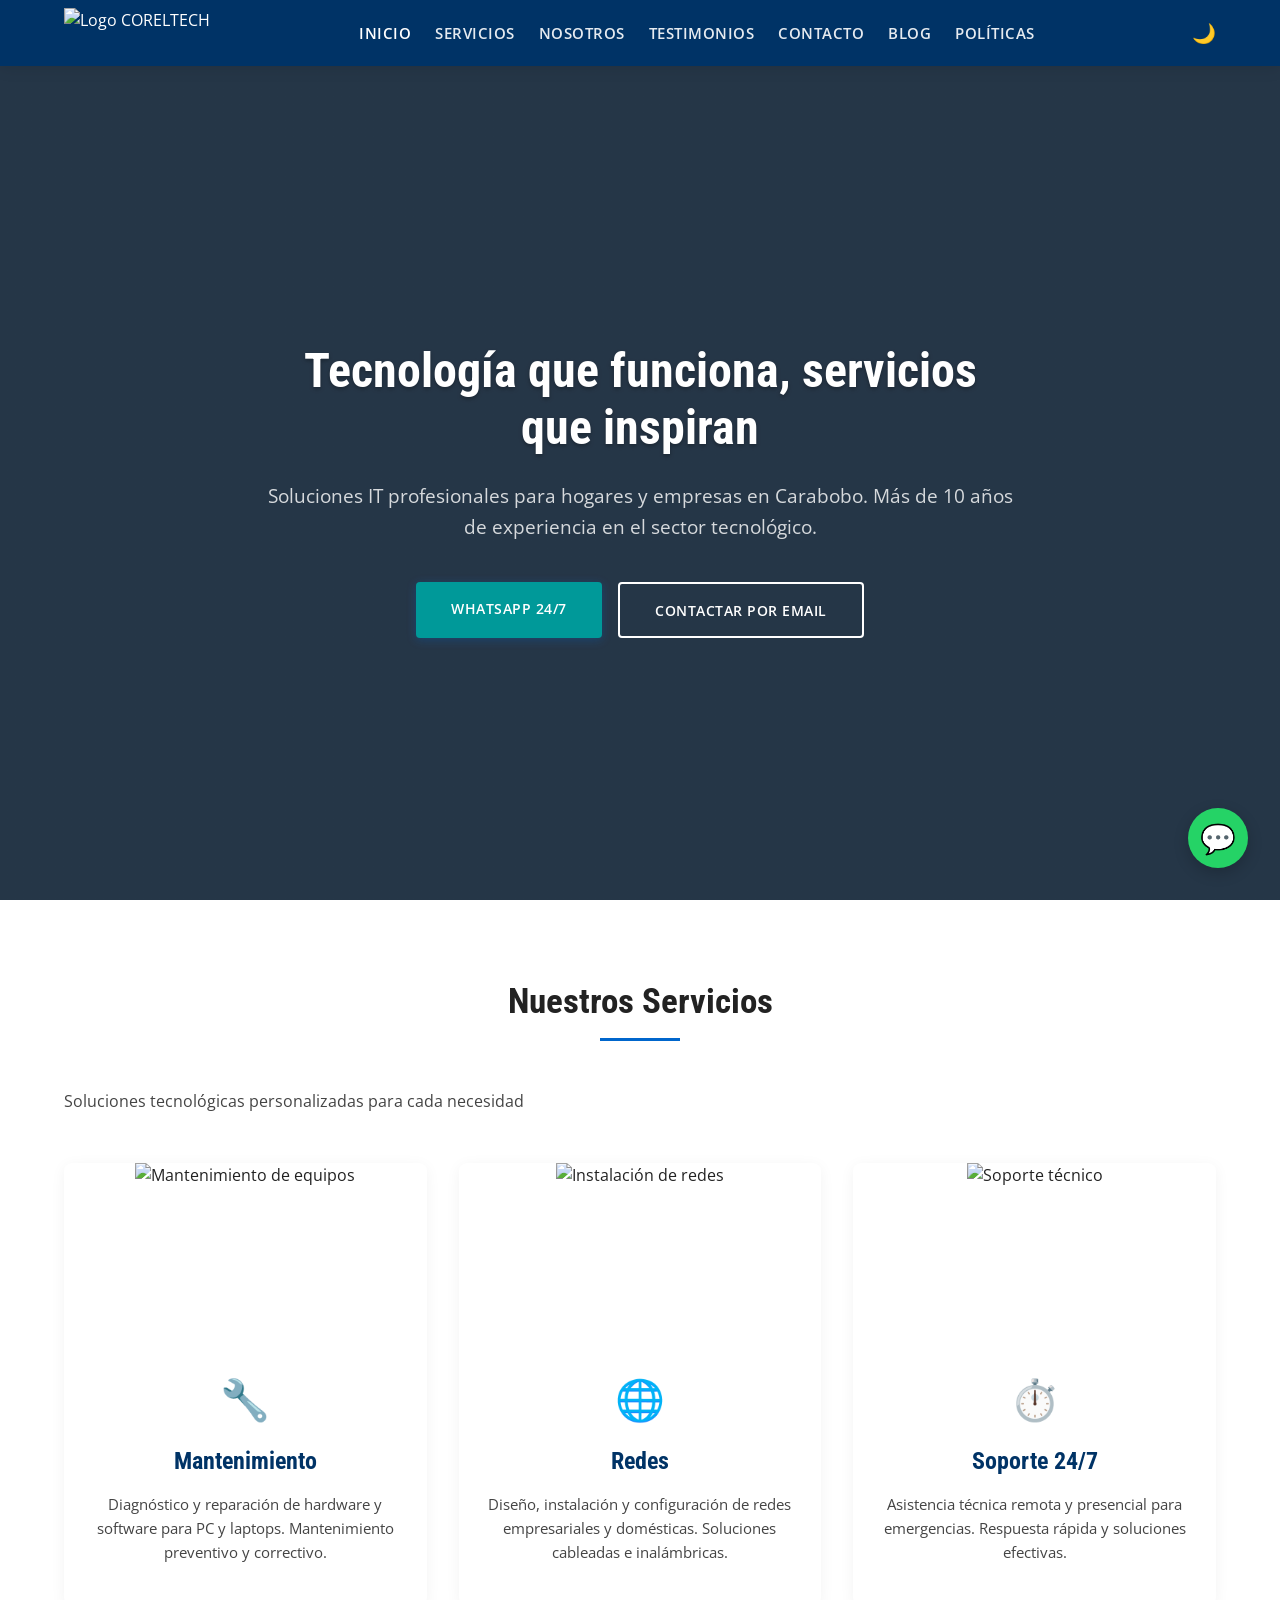
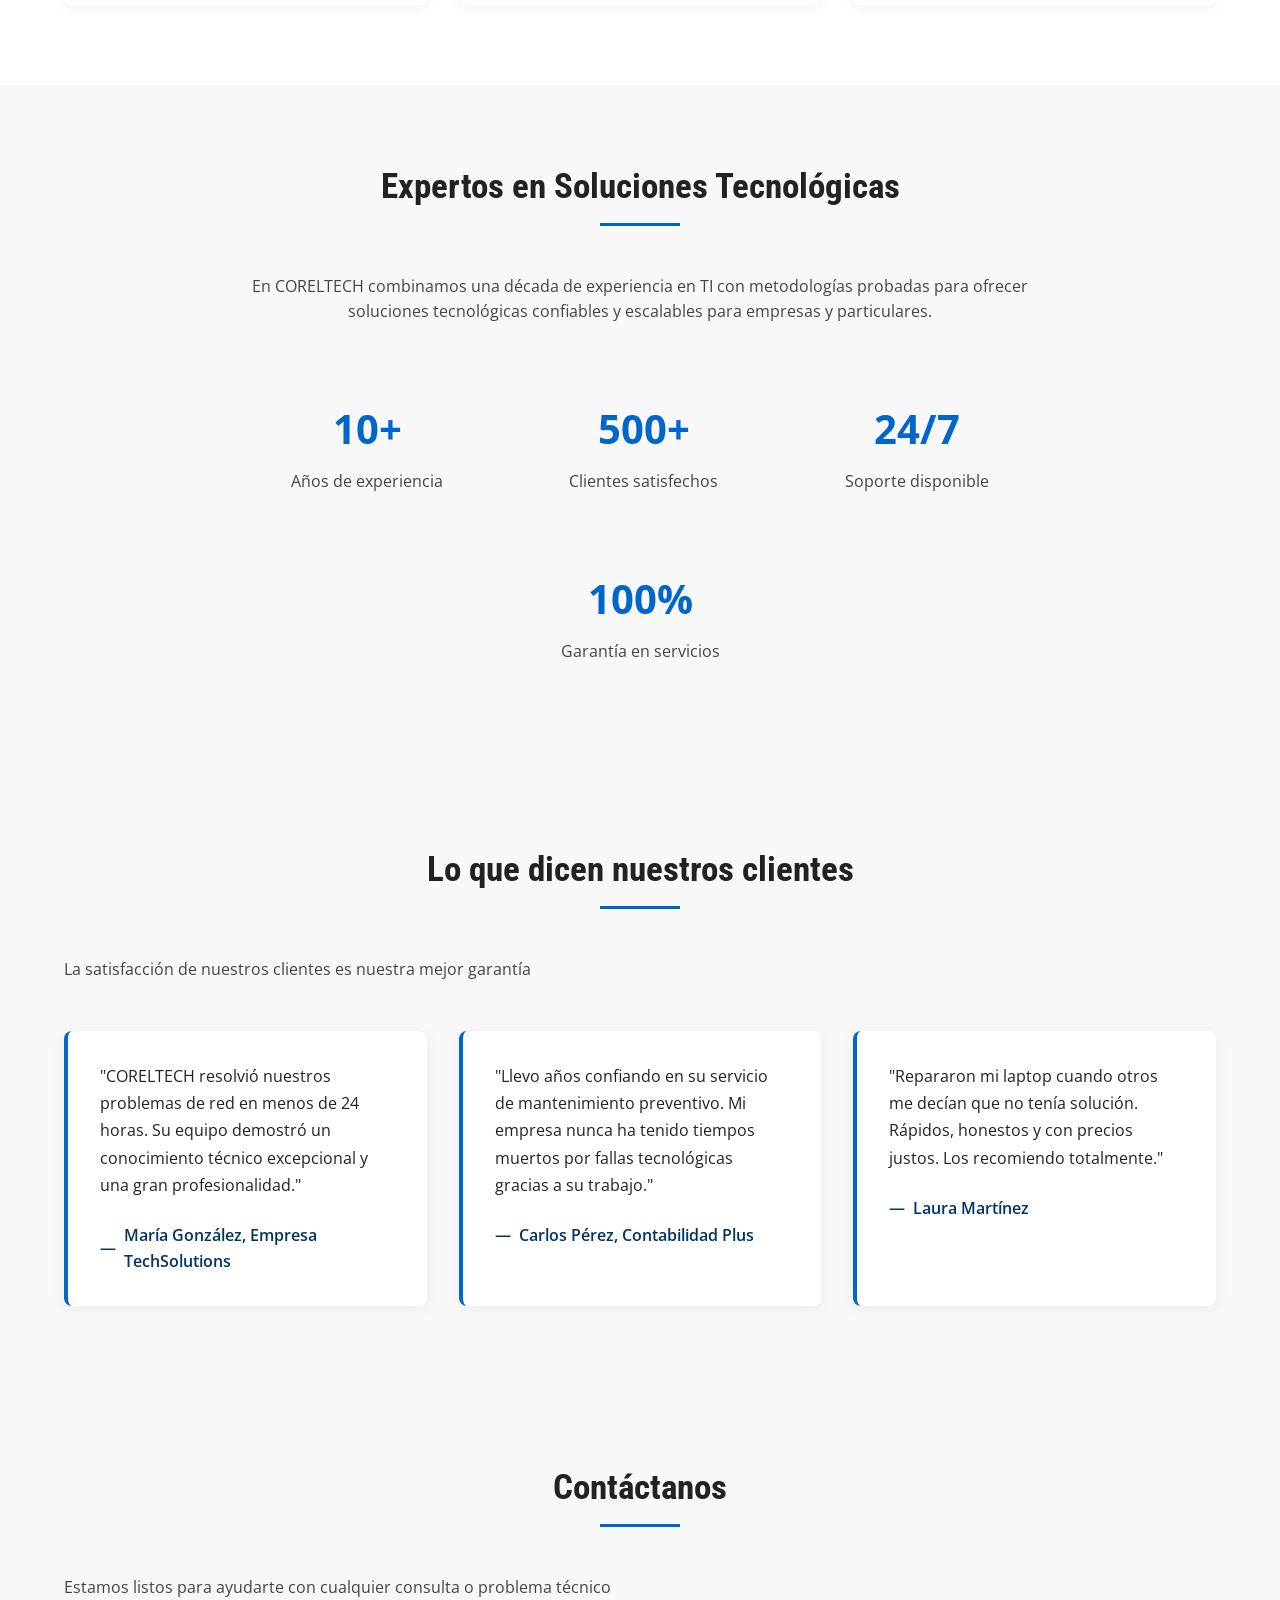
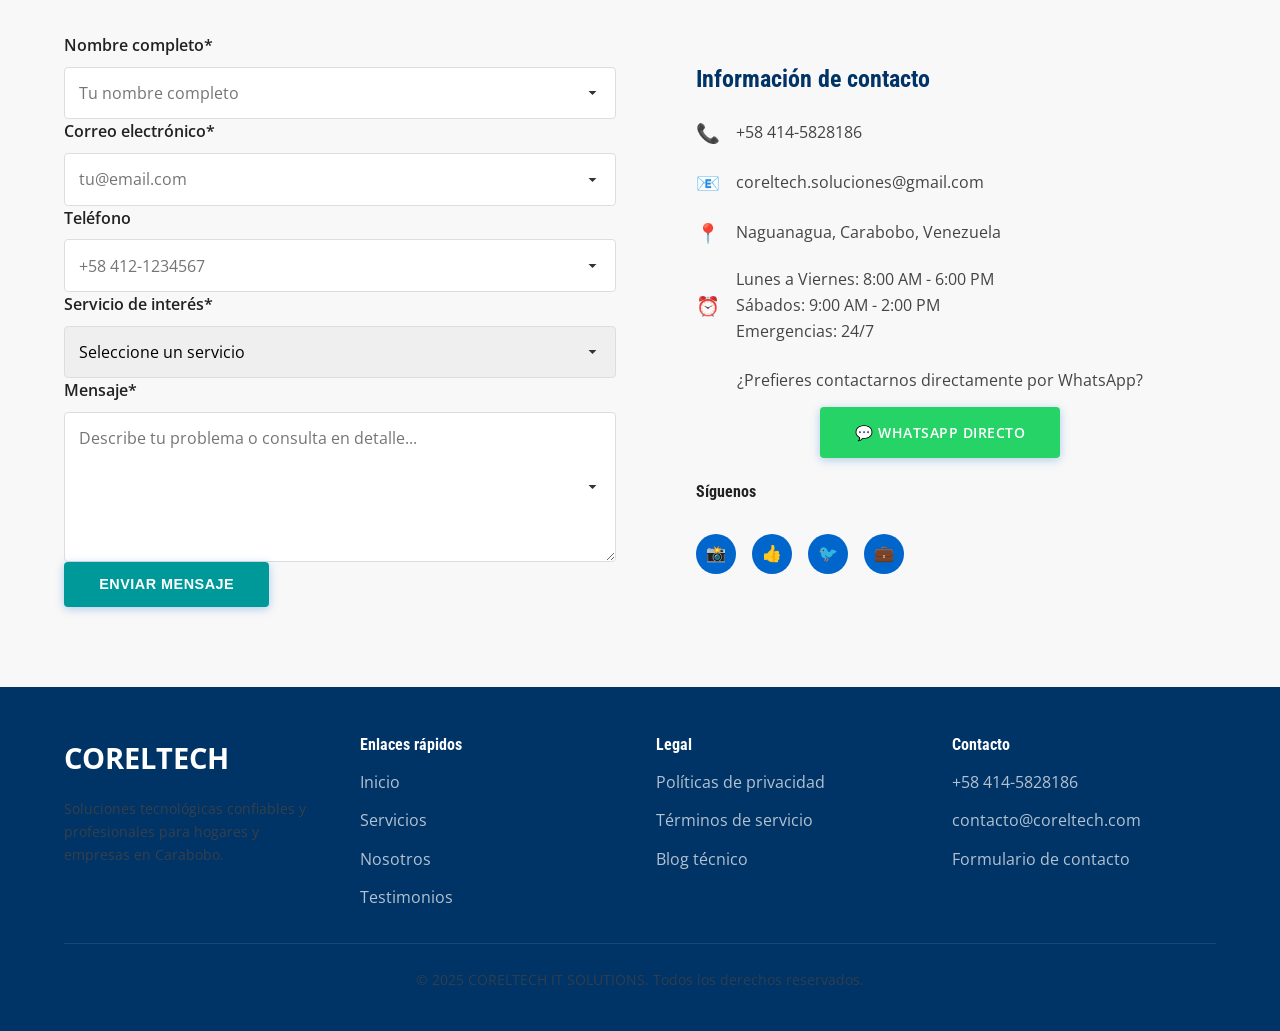
==== commit 74706487: "Update index.html" ====
--- a/index.html
+++ b/index.html
@@ -208,7 +208,7 @@
           <div class="contact-item">
             <span class="contact-icon">📧</span>
             <div class="contact-text">
-              <a href="mailto:contacto@coreltech.com">contacto@coreltech.com</a>
+              <a href="mailto:coreltech.soluciones@gmail.com">coreltech.soluciones@gmail.com</a>
             </div>
           </div>
           
@@ -432,4 +432,4 @@
     });
   </script>
 </body>
-</html>+</html>
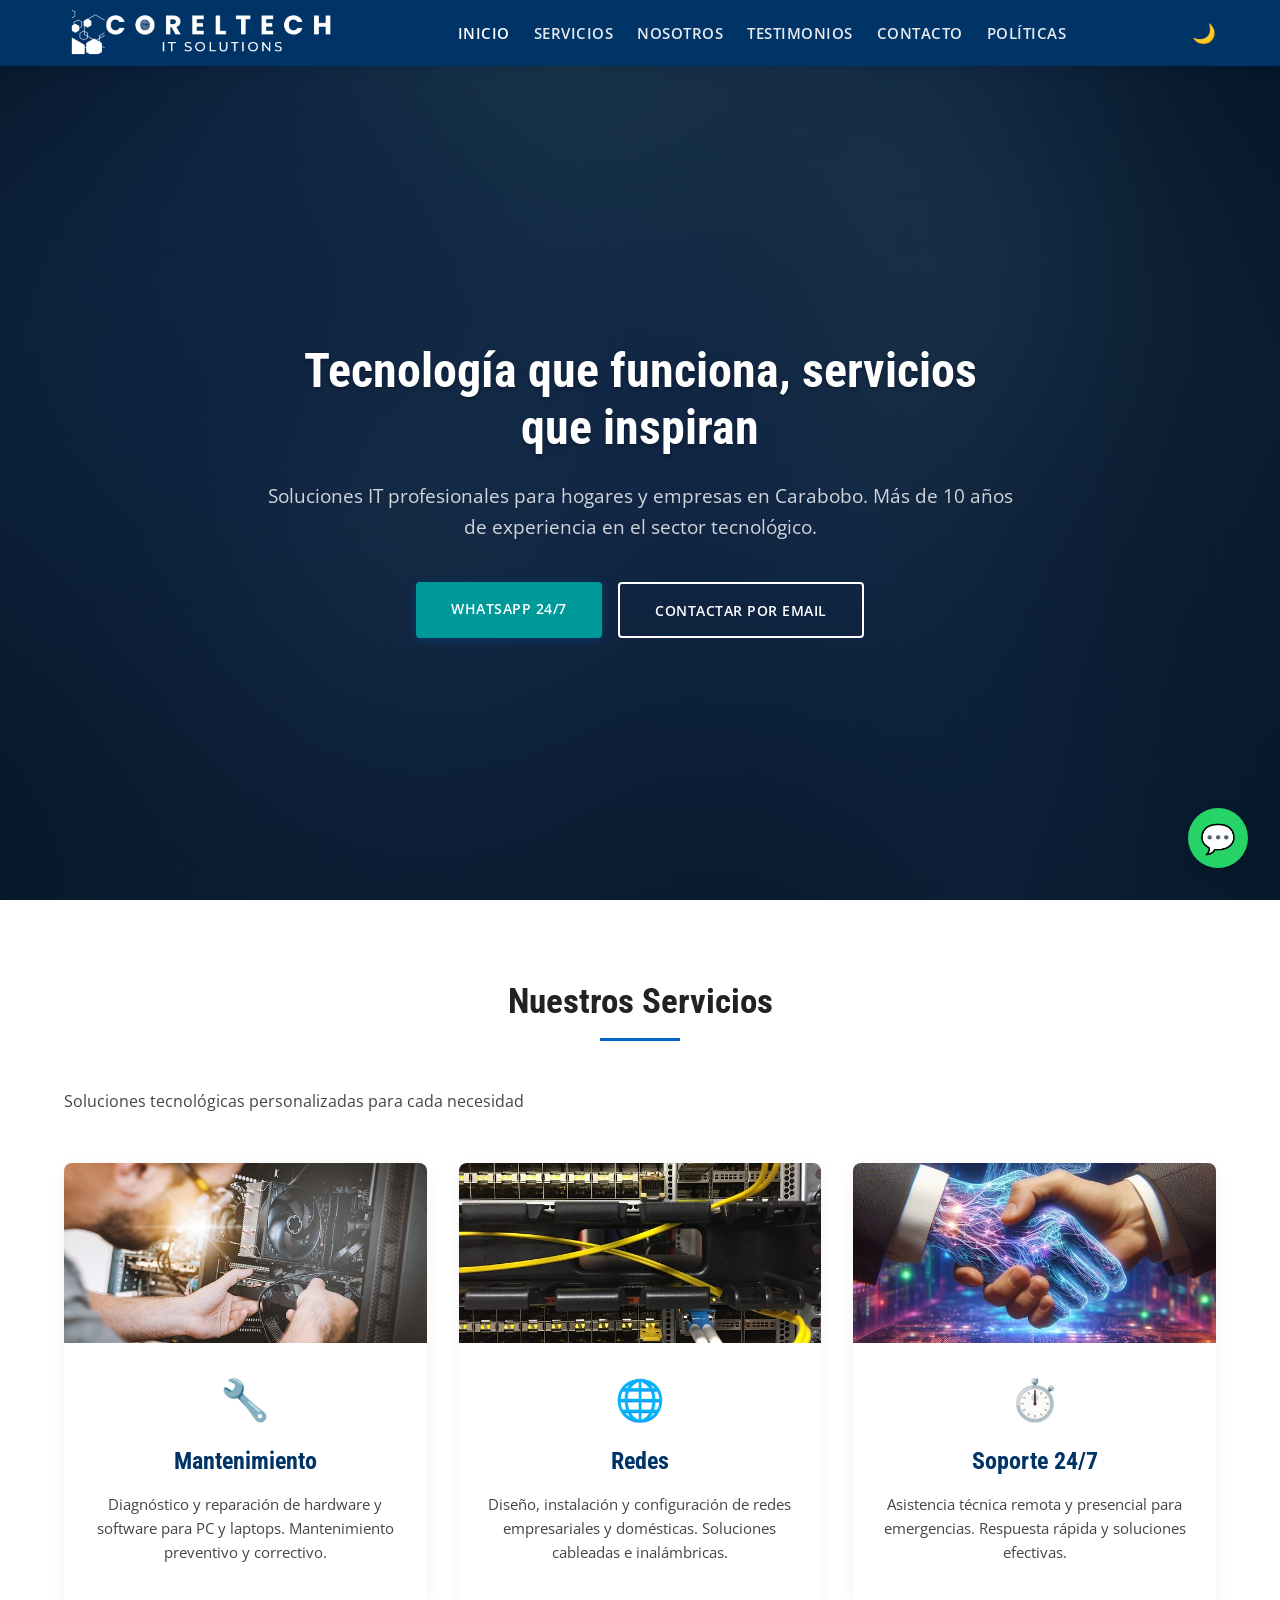
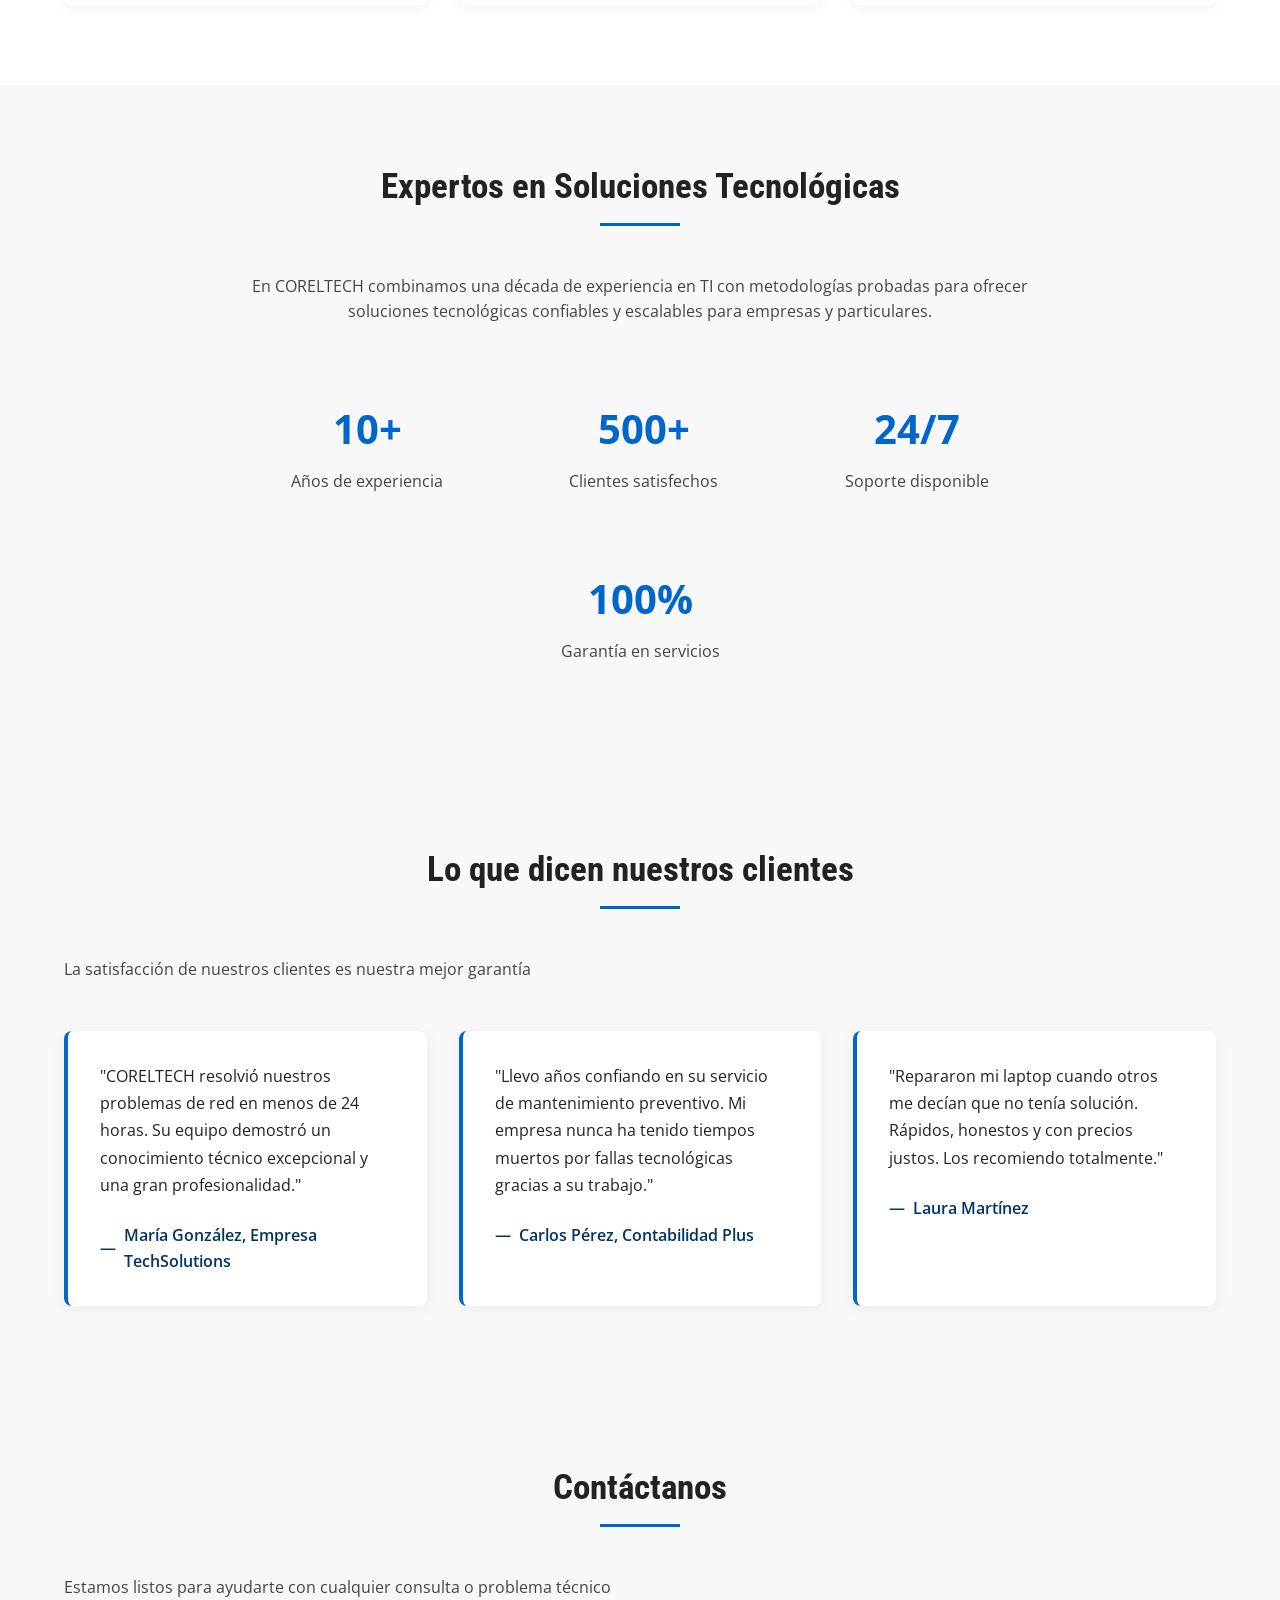
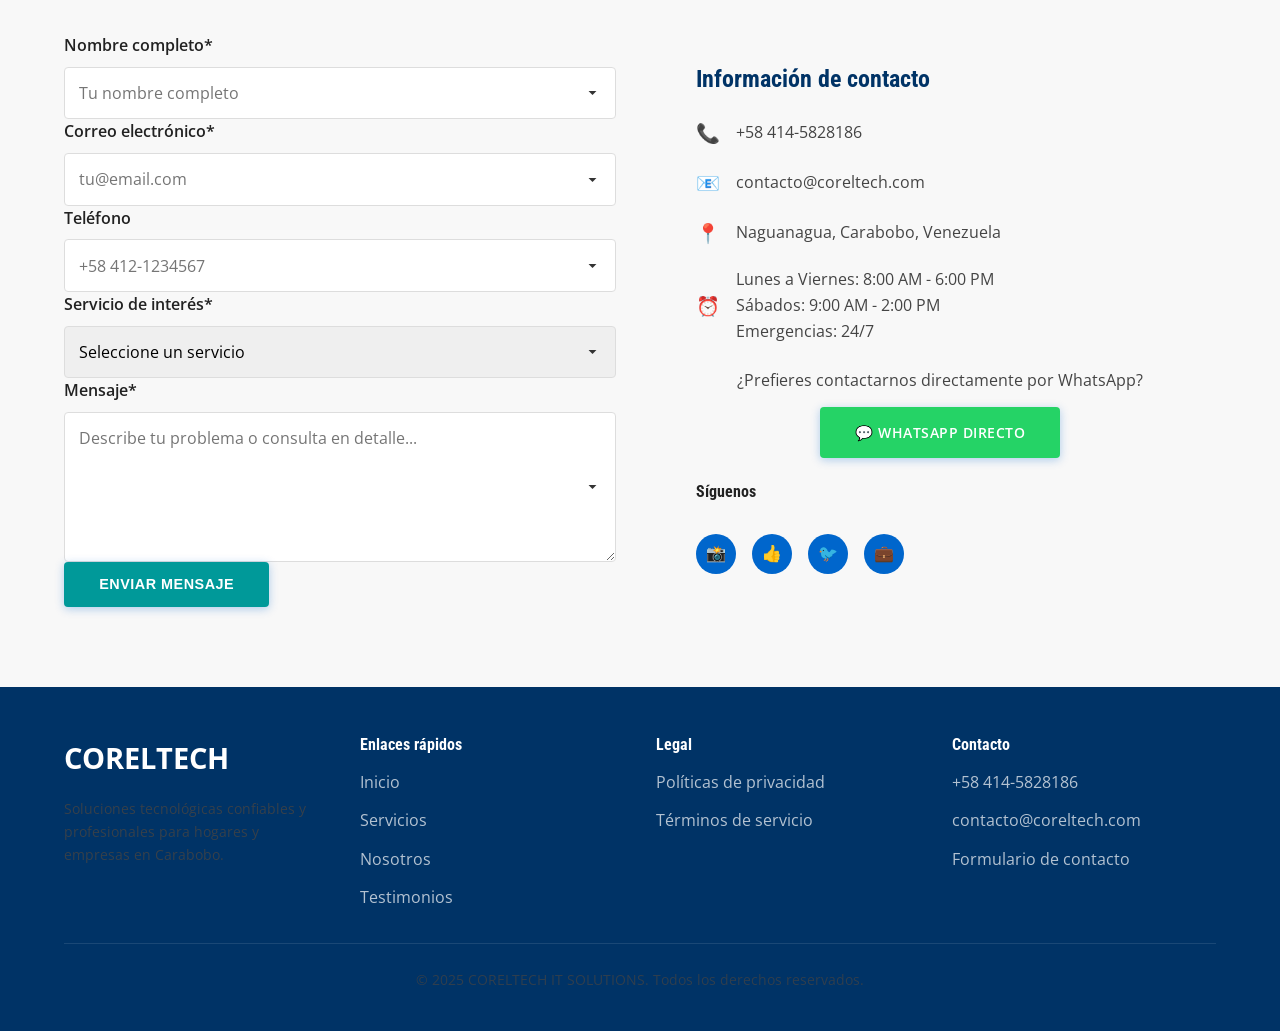
==== commit 790dc6dc: "Add files via upload" ====
--- a/index.html
+++ b/index.html
@@ -25,7 +25,6 @@
       <a href="#nosotros">Nosotros</a>
       <a href="#testimonios">Testimonios</a>
       <a href="#contacto">Contacto</a>
-      <a href="blog.html">Blog</a>
       <a href="politicas.html">Políticas</a>
     </nav>
     <button class="dark-mode-toggle" aria-label="Alternar modo oscuro" onclick="toggleDarkMode()">🌙</button>
@@ -208,7 +207,7 @@
           <div class="contact-item">
             <span class="contact-icon">📧</span>
             <div class="contact-text">
-              <a href="mailto:coreltech.soluciones@gmail.com">coreltech.soluciones@gmail.com</a>
+              <a href="mailto:contacto@coreltech.com">contacto@coreltech.com</a>
             </div>
           </div>
           
@@ -274,7 +273,6 @@
           <div class="footer-links">
             <a href="politicas.html">Políticas de privacidad</a>
             <a href="politicas.html">Términos de servicio</a>
-            <a href="blog.html">Blog técnico</a>
           </div>
         </div>
         
@@ -432,4 +430,4 @@
     });
   </script>
 </body>
-</html>
+</html>
--- a/styles.css
+++ b/styles.css
@@ -203,7 +203,7 @@
 /* ===== HERO SECTION ===== */
 .hero-section {
   background: linear-gradient(rgba(0, 20, 40, 0.85), rgba(0, 20, 40, 0.85)), 
-              url('Img/hero-bg.png') center/cover no-repeat;
+              url('Img/hero-bg.jpg') center/cover no-repeat;
   min-height: 100vh;
   display: flex;
   align-items: center;
@@ -1028,4 +1028,4 @@
 
 .delay-4 {
   animation-delay: 0.4s;
-}+}
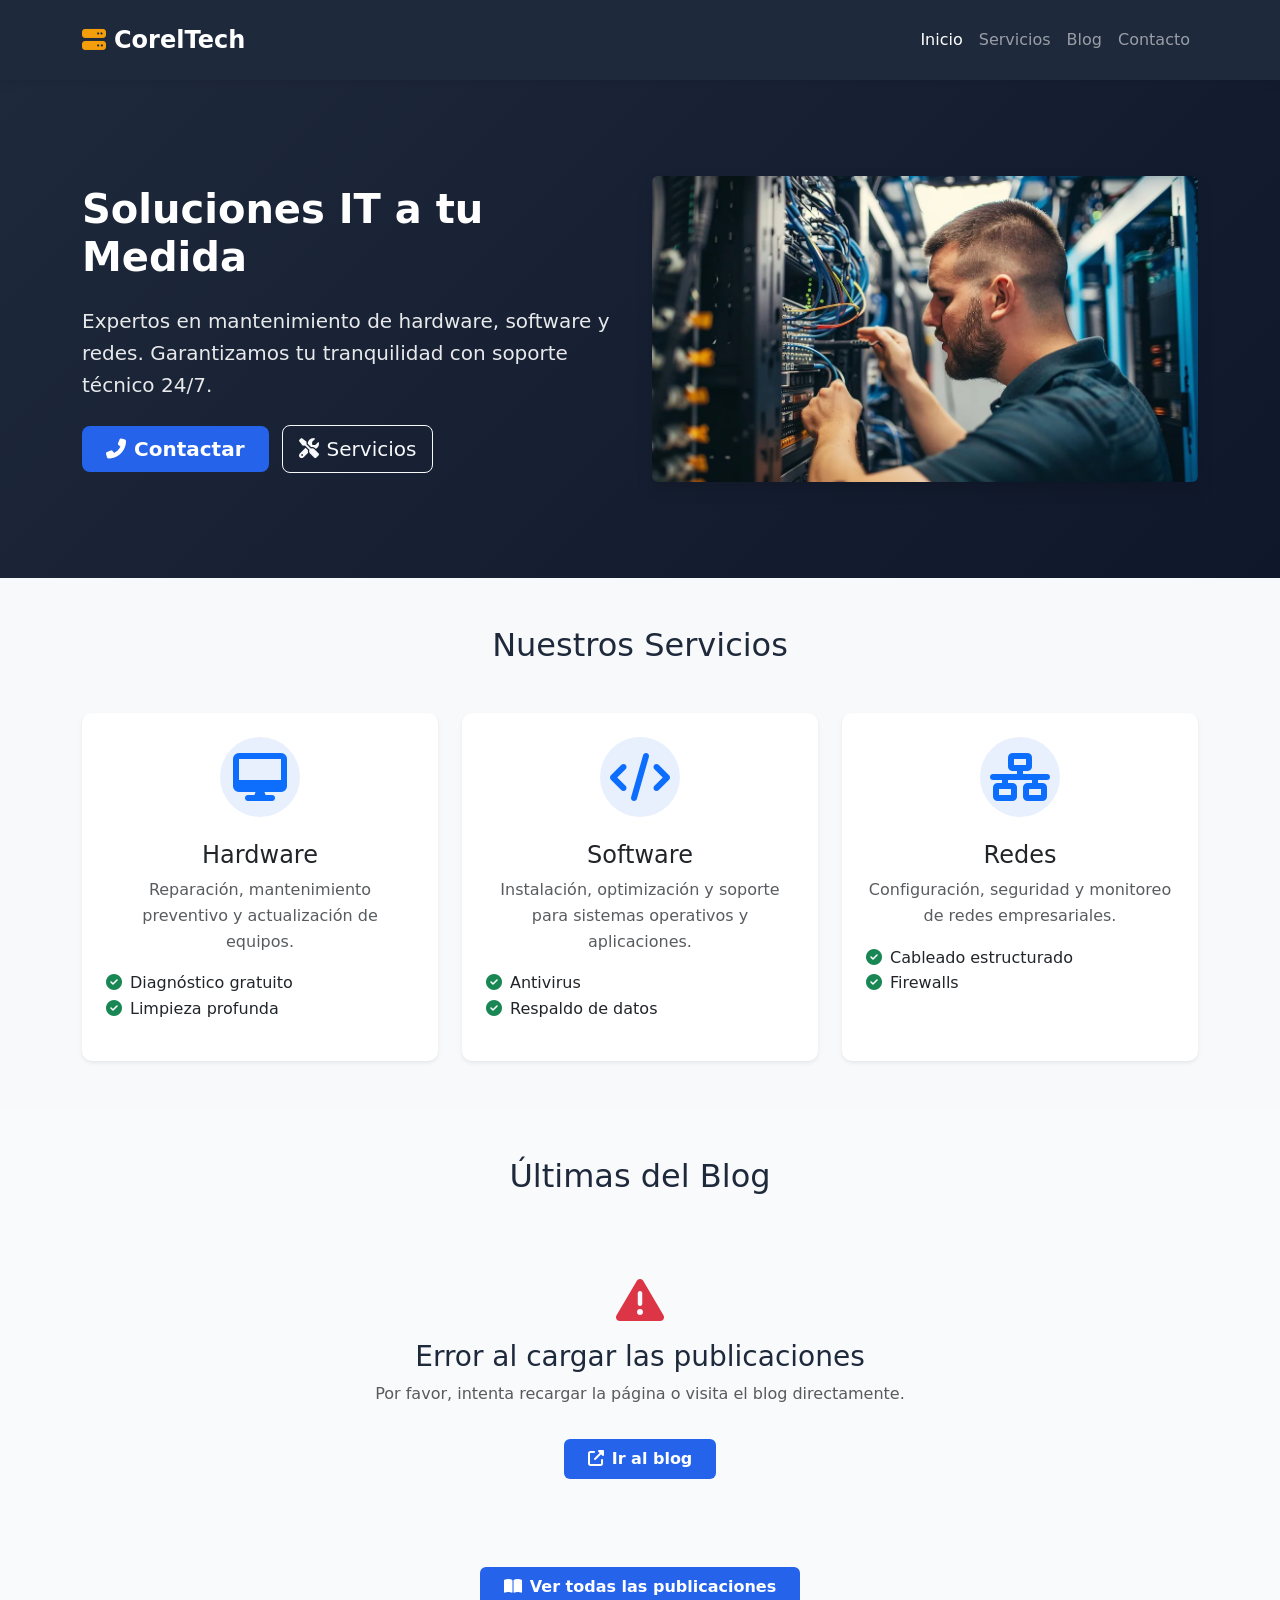
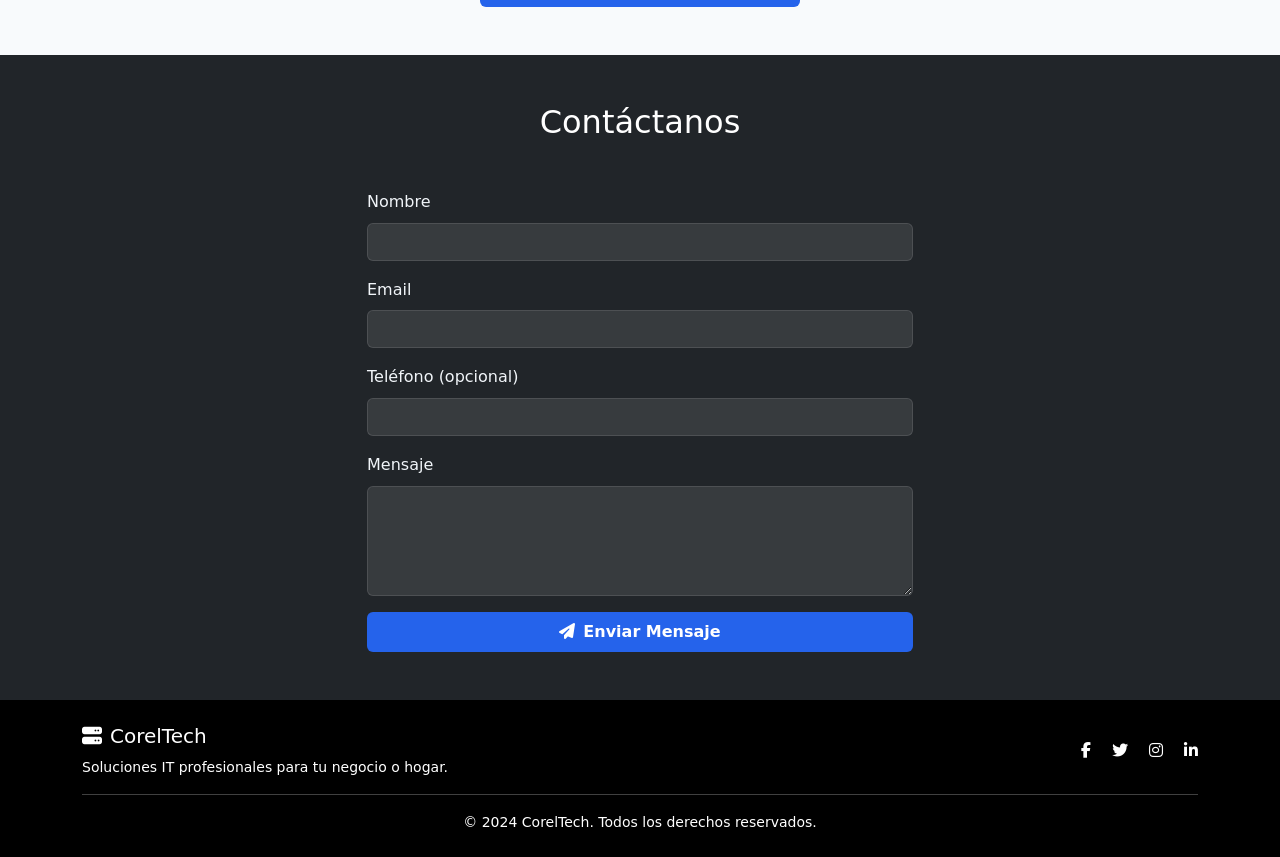
==== commit 75a2fb6d: "Add files via upload" ====
--- a/index.html
+++ b/index.html
@@ -1,433 +1,197 @@
-<!DOCTYPE html>
-<html lang="es">
-<head>
-  <meta charset="UTF-8">
-  <meta name="viewport" content="width=device-width, initial-scale=1.0">
-  <meta name="description" content="CORELTECH IT SOLUTIONS - Soporte técnico profesional, redes y soluciones IT en Carabobo. Más de 10 años de experiencia en el sector tecnológico.">
-  <meta name="keywords" content="soporte técnico, reparación de computadoras, redes IT, mantenimiento de equipos, tecnología Carabobo">
-  <title>CORELTECH IT SOLUTIONS | Soporte Técnico Profesional en Carabobo</title>
-  <link rel="stylesheet" href="styles.css">
-  <link rel="preconnect" href="https://fonts.googleapis.com">
-  <link rel="preconnect" href="https://fonts.gstatic.com" crossorigin>
-  <link href="https://fonts.googleapis.com/css2?family=Roboto+Condensed:wght@400;700&family=Open+Sans:wght@400;600;700&display=swap" rel="stylesheet">
-  <link rel="icon" href="favicon.ico" type="image/x-icon">
-</head>
-<body>
-  <!-- Barra de navegación -->
-  <header class="navbar">
-    <div class="logo-container">
-      <img src="Img/logo-coreltech.png" alt="Logo CORELTECH" class="logo-img">
-      <div class="logo-text"></div>
-    </div>
-    <nav class="nav-links">
-      <a href="#hero" class="active">Inicio</a>
-      <a href="#servicios">Servicios</a>
-      <a href="#nosotros">Nosotros</a>
-      <a href="#testimonios">Testimonios</a>
-      <a href="#contacto">Contacto</a>
-      <a href="politicas.html">Políticas</a>
-    </nav>
-    <button class="dark-mode-toggle" aria-label="Alternar modo oscuro" onclick="toggleDarkMode()">🌙</button>
-    <button class="menu-toggle" aria-label="Menú de navegación">☰</button>
-  </header>
-
-  <!-- Hero Section -->
-  <section id="hero" class="hero-section fade-in">
-    <div class="hero-content">
-      <h1>Tecnología que funciona, servicios que inspiran</h1>
-      <p>Soluciones IT profesionales para hogares y empresas en Carabobo. Más de 10 años de experiencia en el sector tecnológico.</p>
-      <div class="hero-buttons">
-        <a href="https://wa.me/584145828186" class="btn btn-primary" target="_blank" rel="noopener noreferrer">WhatsApp 24/7</a>
-        <a href="#contacto" class="btn btn-secondary">Contactar por Email</a>
-      </div>
-    </div>
-  </section>
-
-  <!-- Servicios -->
-  <section id="servicios" class="section services-section fade-in delay-1">
-    <div class="container">
-      <h2>Nuestros Servicios</h2>
-      <p class="section-subtitle">Soluciones tecnológicas personalizadas para cada necesidad</p>
-      
-      <div class="services-grid">
-        <div class="service-card">
-          <div class="service-img">
-            <img src="Img/mantenimiento.jpg" alt="Mantenimiento de equipos" loading="lazy">
-          </div>
-          <div class="service-content">
-            <div class="service-icon">🔧</div>
-            <h3>Mantenimiento</h3>
-            <p>Diagnóstico y reparación de hardware y software para PC y laptops. Mantenimiento preventivo y correctivo.</p>
-          </div>
-        </div>
-        
-        <div class="service-card">
-          <div class="service-img">
-            <img src="Img/redes.jpg" alt="Instalación de redes" loading="lazy">
-          </div>
-          <div class="service-content">
-            <div class="service-icon">🌐</div>
-            <h3>Redes</h3>
-            <p>Diseño, instalación y configuración de redes empresariales y domésticas. Soluciones cableadas e inalámbricas.</p>
-          </div>
-        </div>
-        
-        <div class="service-card">
-          <div class="service-img">
-            <img src="Img/soporte.png" alt="Soporte técnico" loading="lazy">
-          </div>
-          <div class="service-content">
-            <div class="service-icon">⏱️</div>
-            <h3>Soporte 24/7</h3>
-            <p>Asistencia técnica remota y presencial para emergencias. Respuesta rápida y soluciones efectivas.</p>
-          </div>
-        </div>
-      </div>
-    </div>
-  </section>
-
-  <!-- Nosotros -->
-  <section id="nosotros" class="section about-section fade-in delay-2">
-    <div class="container">
-      <h2>Expertos en Soluciones Tecnológicas</h2>
-      <div class="about-content">
-        <p>En CORELTECH combinamos una década de experiencia en TI con metodologías probadas para ofrecer soluciones tecnológicas confiables y escalables para empresas y particulares.</p>
-        
-        <div class="about-stats">
-          <div class="stat-item">
-            <div class="stat-number">10+</div>
-            <div class="stat-label">Años de experiencia</div>
-          </div>
-          
-          <div class="stat-item">
-            <div class="stat-number">500+</div>
-            <div class="stat-label">Clientes satisfechos</div>
-          </div>
-          
-          <div class="stat-item">
-            <div class="stat-number">24/7</div>
-            <div class="stat-label">Soporte disponible</div>
-          </div>
-          
-          <div class="stat-item">
-            <div class="stat-number">100%</div>
-            <div class="stat-label">Garantía en servicios</div>
-          </div>
-        </div>
-      </div>
-    </div>
-  </section>
-
-  <!-- Testimonios -->
-  <section id="testimonios" class="section testimonials-section fade-in delay-3">
-    <div class="container">
-      <h2>Lo que dicen nuestros clientes</h2>
-      <p class="section-subtitle">La satisfacción de nuestros clientes es nuestra mejor garantía</p>
-      
-      <div class="testimonials-grid">
-        <div class="testimonial-card">
-          <p class="testimonial-text">"CORELTECH resolvió nuestros problemas de red en menos de 24 horas. Su equipo demostró un conocimiento técnico excepcional y una gran profesionalidad."</p>
-          <div class="testimonial-author">María González, Empresa TechSolutions</div>
-        </div>
-        
-        <div class="testimonial-card">
-          <p class="testimonial-text">"Llevo años confiando en su servicio de mantenimiento preventivo. Mi empresa nunca ha tenido tiempos muertos por fallas tecnológicas gracias a su trabajo."</p>
-          <div class="testimonial-author">Carlos Pérez, Contabilidad Plus</div>
-        </div>
-        
-        <div class="testimonial-card">
-          <p class="testimonial-text">"Repararon mi laptop cuando otros me decían que no tenía solución. Rápidos, honestos y con precios justos. Los recomiendo totalmente."</p>
-          <div class="testimonial-author">Laura Martínez</div>
-        </div>
-      </div>
-    </div>
-  </section>
-
-  <!-- Contacto -->
-  <section id="contacto" class="section contact-section fade-in delay-4">
-    <div class="container">
-      <h2>Contáctanos</h2>
-      <p class="section-subtitle">Estamos listos para ayudarte con cualquier consulta o problema técnico</p>
-      
-      <div class="contact-container">
-        <form id="contact-form" action="https://formspree.io/f/meokyjld" method="POST">
-          <div class="form-group">
-            <label for="name" class="form-label">Nombre completo*</label>
-            <input type="text" id="name" name="name" class="form-control" placeholder="Tu nombre completo" required>
-          </div>
-          
-          <div class="form-group">
-            <label for="email" class="form-label">Correo electrónico*</label>
-            <input type="email" id="email" name="email" class="form-control" placeholder="tu@email.com" required>
-          </div>
-          
-          <div class="form-group">
-            <label for="phone" class="form-label">Teléfono</label>
-            <input type="tel" id="phone" name="phone" class="form-control" placeholder="+58 412-1234567">
-          </div>
-          
-          <div class="form-group">
-            <label for="service" class="form-label">Servicio de interés*</label>
-            <select id="service" name="service" class="form-control" required>
-              <option value="" disabled selected>Seleccione un servicio</option>
-              <option value="mantenimiento">Mantenimiento de equipos</option>
-              <option value="redes">Instalación de redes</option>
-              <option value="soporte">Soporte técnico</option>
-              <option value="consulta">Consulta general</option>
-            </select>
-          </div>
-          
-          <div class="form-group">
-            <label for="message" class="form-label">Mensaje*</label>
-            <textarea id="message" name="message" class="form-control" rows="5" placeholder="Describe tu problema o consulta en detalle..." required></textarea>
-          </div>
-          
-          <input type="hidden" name="_subject" value="Nuevo mensaje desde CORELTECH">
-          <input type="hidden" name="_language" value="es">
-          <input type="text" name="_gotcha" style="display:none;">
-          
-          <button type="submit" class="btn btn-primary">
-            <span class="submit-text">Enviar Mensaje</span>
-            <span class="loading-icon">⌛</span>
-          </button>
-          
-          <div id="form-status" class="form-status"></div>
-        </form>
-        
-        <div class="contact-info">
-          <h3>Información de contacto</h3>
-          
-          <div class="contact-item">
-            <span class="contact-icon">📞</span>
-            <div class="contact-text">
-              <a href="tel:+584145828186">+58 414-5828186</a>
-            </div>
-          </div>
-          
-          <div class="contact-item">
-            <span class="contact-icon">📧</span>
-            <div class="contact-text">
-              <a href="mailto:contacto@coreltech.com">contacto@coreltech.com</a>
-            </div>
-          </div>
-          
-          <div class="contact-item">
-            <span class="contact-icon">📍</span>
-            <div class="contact-text">
-              Naguanagua, Carabobo, Venezuela
-            </div>
-          </div>
-          
-          <div class="contact-item">
-            <span class="contact-icon">⏰</span>
-            <div class="contact-text">
-              Lunes a Viernes: 8:00 AM - 6:00 PM<br>
-              Sábados: 9:00 AM - 2:00 PM<br>
-              Emergencias: 24/7
-            </div>
-          </div>
-          
-          <div class="whatsapp-alternative">
-            <p>¿Prefieres contactarnos directamente por WhatsApp?</p>
-            <a href="https://wa.me/584145828186" class="btn btn-primary" style="background-color: #25D366; border-color: #25D366;">
-              💬 WhatsApp Directo
-            </a>
-          </div>
-          
-          <h4 style="margin-top: 1.5rem;">Síguenos</h4>
-          <div class="social-links">
-            <a href="#" class="social-link" aria-label="Instagram">📸</a>
-            <a href="#" class="social-link" aria-label="Facebook">👍</a>
-            <a href="#" class="social-link" aria-label="Twitter">🐦</a>
-            <a href="#" class="social-link" aria-label="LinkedIn">💼</a>
-          </div>
-        </div>
-      </div>
-    </div>
-  </section>
-
-  <!-- Botón flotante de WhatsApp -->
-  <a href="https://wa.me/584145828186" class="whatsapp-float" aria-label="Contactar por WhatsApp">💬</a>
-
-  <!-- Footer -->
-  <footer class="footer">
-    <div class="container">
-      <div class="footer-content">
-        <div class="footer-col">
-          <div class="footer-logo">CORELTECH</div>
-          <p class="footer-description">Soluciones tecnológicas confiables y profesionales para hogares y empresas en Carabobo.</p>
-        </div>
-        
-        <div class="footer-col">
-          <h4>Enlaces rápidos</h4>
-          <div class="footer-links">
-            <a href="index.html">Inicio</a>
-            <a href="#servicios">Servicios</a>
-            <a href="#nosotros">Nosotros</a>
-            <a href="#testimonios">Testimonios</a>
-          </div>
-        </div>
-        
-        <div class="footer-col">
-          <h4>Legal</h4>
-          <div class="footer-links">
-            <a href="politicas.html">Políticas de privacidad</a>
-            <a href="politicas.html">Términos de servicio</a>
-          </div>
-        </div>
-        
-        <div class="footer-col">
-          <h4>Contacto</h4>
-          <div class="footer-links">
-            <a href="tel:+584145828186">+58 414-5828186</a>
-            <a href="mailto:contacto@coreltech.com">contacto@coreltech.com</a>
-            <a href="#contacto">Formulario de contacto</a>
-          </div>
-        </div>
-      </div>
-      
-      <div class="footer-bottom">
-        <p class="copyright">&copy; 2025 CORELTECH IT SOLUTIONS. Todos los derechos reservados.</p>
-      </div>
-    </div>
-  </footer>
-
-  <script>
-    // Modo oscuro
-    function toggleDarkMode() {
-      document.body.classList.toggle('dark');
-      localStorage.setItem('darkMode', document.body.classList.contains('dark'));
-      
-      // Cambiar ícono según el modo
-      const darkModeToggle = document.querySelector('.dark-mode-toggle');
-      if (document.body.classList.contains('dark')) {
-        darkModeToggle.textContent = '☀️';
-      } else {
-        darkModeToggle.textContent = '🌙';
-      }
-    }
-    
-    // Cargar preferencia de modo oscuro
-    if (localStorage.getItem('darkMode') === 'true') {
-      document.body.classList.add('dark');
-      document.querySelector('.dark-mode-toggle').textContent = '☀️';
-    }
-    
-    // Menú móvil
-    const menuToggle = document.querySelector('.menu-toggle');
-    const navLinks = document.querySelector('.nav-links');
-    
-    menuToggle.addEventListener('click', () => {
-      navLinks.classList.toggle('active');
-    });
-    
-    // Cerrar menú al hacer clic en un enlace
-    document.querySelectorAll('.nav-links a').forEach(link => {
-      link.addEventListener('click', () => {
-        navLinks.classList.remove('active');
-      });
-    });
-    
-    // Manejo del formulario
-    const contactForm = document.getElementById('contact-form');
-    const formStatus = document.getElementById('form-status');
-    const submitBtn = contactForm.querySelector('button[type="submit"]');
-    const submitText = submitBtn.querySelector('.submit-text');
-    const loadingIcon = submitBtn.querySelector('.loading-icon');
-    
-    // Validación en tiempo real
-    contactForm.querySelectorAll('input, textarea, select').forEach(input => {
-      input.addEventListener('input', () => {
-        if (input.checkValidity()) {
-          input.classList.remove('invalid');
-        } else {
-          input.classList.add('invalid');
-        }
-      });
-    });
-    
-    contactForm.addEventListener('submit', async function(e) {
-      e.preventDefault();
-      
-      // Mostrar estado de carga
-      submitText.textContent = "Enviando...";
-      loadingIcon.style.display = 'inline-block';
-      submitBtn.disabled = true;
-      
-      try {
-        const response = await fetch(contactForm.action, {
-          method: 'POST',
-          body: new FormData(contactForm),
-          headers: {
-            'Accept': 'application/json'
-          }
-        });
-        
-        if (response.ok) {
-          formStatus.textContent = "¡Mensaje enviado con éxito! Nos pondremos en contacto contigo pronto.";
-          formStatus.className = 'form-status success';
-          contactForm.reset();
-        } else {
-          throw new Error('Error en el servidor');
-        }
-      } catch (error) {
-        formStatus.textContent = "Hubo un error al enviar el mensaje. Por favor intenta nuevamente o contáctanos directamente por WhatsApp.";
-        formStatus.className = 'form-status error';
-        console.error('Error:', error);
-      } finally {
-        submitText.textContent = "Enviar Mensaje";
-        loadingIcon.style.display = 'none';
-        submitBtn.disabled = false;
-        formStatus.style.display = 'block';
-        
-        // Ocultar mensaje después de 5 segundos
-        setTimeout(() => {
-          formStatus.style.display = 'none';
-        }, 5000);
-      }
-    });
-    
-    // Scroll suave para enlaces internos
-    document.querySelectorAll('a[href^="#"]').forEach(anchor => {
-      anchor.addEventListener('click', function(e) {
-        e.preventDefault();
-        
-        const targetId = this.getAttribute('href');
-        if (targetId === '#') return;
-        
-        const targetElement = document.querySelector(targetId);
-        if (targetElement) {
-          window.scrollTo({
-            top: targetElement.offsetTop - 80,
-            behavior: 'smooth'
-          });
-        }
-      });
-    });
-    
-    // Cambiar clase activa en navegación al hacer scroll
-    const sections = document.querySelectorAll('section');
-    const navItems = document.querySelectorAll('.nav-links a');
-    
-    window.addEventListener('scroll', () => {
-      let current = '';
-      
-      sections.forEach(section => {
-        const sectionTop = section.offsetTop;
-        const sectionHeight = section.clientHeight;
-        
-        if (pageYOffset >= sectionTop - 100) {
-          current = section.getAttribute('id');
-        }
-      });
-      
-      navItems.forEach(item => {
-        item.classList.remove('active');
-        if (item.getAttribute('href') === `#${current}`) {
-          item.classList.add('active');
-        }
-      });
-    });
-  </script>
-</body>
+<!DOCTYPE html>
+<html lang="es">
+<head>
+    <meta charset="UTF-8">
+    <meta name="viewport" content="width=device-width, initial-scale=1.0">
+    <title>CorelTech | Soluciones IT Profesionales</title>
+    <meta name="description" content="CorelTech - Soporte especializado en mantenimiento de hardware, software y redes para empresas y particulares.">
+    <!-- Bootstrap CSS -->
+    <link href="https://cdn.jsdelivr.net/npm/bootstrap@5.3.0/dist/css/bootstrap.min.css" rel="stylesheet">
+    <!-- Font Awesome (iconos) -->
+    <link rel="stylesheet" href="https://cdnjs.cloudflare.com/ajax/libs/font-awesome/6.4.0/css/all.min.css">
+    <!-- Estilos personalizados -->
+    <link rel="stylesheet" href="./css/style.css">
+    <link rel="stylesheet" href="./css/blog.css">
+</head>
+<body>
+    <!-- Navbar -->
+    <nav class="navbar navbar-expand-lg navbar-dark bg-dark">
+        <div class="container">
+            <a class="navbar-brand fw-bold" href="#">
+                <i class="fas fa-server me-2"></i>CorelTech
+            </a>
+            <button class="navbar-toggler" type="button" data-bs-toggle="collapse" data-bs-target="#navbarNav">
+                <span class="navbar-toggler-icon"></span>
+            </button>
+            <div class="collapse navbar-collapse" id="navbarNav">
+                <ul class="navbar-nav ms-auto">
+                    <li class="nav-item"><a class="nav-link active" href="#">Inicio</a></li>
+                    <li class="nav-item"><a class="nav-link" href="#servicios">Servicios</a></li>
+                    <li class="nav-item"><a class="nav-link" href="#blog">Blog</a></li>
+                    <li class="nav-item"><a class="nav-link" href="#contacto">Contacto</a></li>
+                </ul>
+            </div>
+        </div>
+    </nav>
+
+    <!-- Hero Section -->
+    <section class="hero-section text-white py-5">
+        <div class="container py-5">
+            <div class="row align-items-center">
+                <div class="col-lg-6">
+                    <h1 class="display-4 fw-bold mb-4">Soluciones IT a tu Medida</h1>
+                    <p class="lead mb-4">Expertos en mantenimiento de hardware, software y redes. Garantizamos tu tranquilidad con soporte técnico 24/7.</p>
+                    <a href="#contacto" class="btn btn-primary btn-lg me-2">
+                        <i class="fas fa-phone-alt me-2"></i>Contactar
+                    </a>
+                    <a href="#servicios" class="btn btn-outline-light btn-lg">
+                        <i class="fas fa-tools me-2"></i>Servicios
+                    </a>
+                </div>
+                <div class="col-lg-6 d-none d-lg-block">
+                    <img src="./img/img01.webp" alt="Técnicos trabajando" class="img-fluid rounded shadow" loading="lazy">
+                </div>
+            </div>
+        </div>
+    </section>
+
+    <!-- Servicios -->
+    <section id="servicios" class="py-5 bg-light">
+        <div class="container">
+            <h2 class="text-center mb-5">Nuestros Servicios</h2>
+            <div class="row g-4">
+                <!-- Tarjeta 1 -->
+                <div class="col-md-4">
+                    <div class="card h-100 border-0 shadow-sm">
+                        <div class="card-body text-center p-4">
+                            <div class="icon-service mb-4">
+                                <i class="fas fa-desktop fa-3x text-primary"></i>
+                            </div>
+                            <h3 class="h4">Hardware</h3>
+                            <p class="text-muted">Reparación, mantenimiento preventivo y actualización de equipos.</p>
+                            <ul class="list-unstyled text-start">
+                                <li><i class="fas fa-check-circle text-success me-2"></i>Diagnóstico gratuito</li>
+                                <li><i class="fas fa-check-circle text-success me-2"></i>Limpieza profunda</li>
+                            </ul>
+                        </div>
+                    </div>
+                </div>
+                <!-- Tarjeta 2 -->
+                <div class="col-md-4">
+                    <div class="card h-100 border-0 shadow-sm">
+                        <div class="card-body text-center p-4">
+                            <div class="icon-service mb-4">
+                                <i class="fas fa-code fa-3x text-primary"></i>
+                            </div>
+                            <h3 class="h4">Software</h3>
+                            <p class="text-muted">Instalación, optimización y soporte para sistemas operativos y aplicaciones.</p>
+                            <ul class="list-unstyled text-start">
+                                <li><i class="fas fa-check-circle text-success me-2"></i>Antivirus</li>
+                                <li><i class="fas fa-check-circle text-success me-2"></i>Respaldo de datos</li>
+                            </ul>
+                        </div>
+                    </div>
+                </div>
+                <!-- Tarjeta 3 -->
+                <div class="col-md-4">
+                    <div class="card h-100 border-0 shadow-sm">
+                        <div class="card-body text-center p-4">
+                            <div class="icon-service mb-4">
+                                <i class="fas fa-network-wired fa-3x text-primary"></i>
+                            </div>
+                            <h3 class="h4">Redes</h3>
+                            <p class="text-muted">Configuración, seguridad y monitoreo de redes empresariales.</p>
+                            <ul class="list-unstyled text-start">
+                                <li><i class="fas fa-check-circle text-success me-2"></i>Cableado estructurado</li>
+                                <li><i class="fas fa-check-circle text-success me-2"></i>Firewalls</li>
+                            </ul>
+                        </div>
+                    </div>
+                </div>
+            </div>
+        </div>
+    </section>
+
+    <!-- Sección Blog -->
+    <section id="blog" class="blog-section py-5">
+        <div class="container">
+            <h2 class="text-center mb-5">Últimas del Blog</h2>
+            <div id="blog-posts" class="row"></div>
+            <div class="text-center mt-4">
+                <a href="https://coreltech.github.io/corel_blog/" class="btn btn-primary">
+                    <i class="fas fa-book-open me-2"></i>Ver todas las publicaciones
+                </a>
+            </div>
+        </div>
+    </section>
+
+    <!-- Contacto -->
+    <section id="contacto" class="py-5 bg-dark text-white">
+        <div class="container">
+            <h2 class="text-center mb-5">Contáctanos</h2>
+            <div class="row justify-content-center">
+                <div class="col-lg-6">
+                    <form id="contact-form">
+                        <div class="mb-3">
+                            <label for="name" class="form-label">Nombre</label>
+                            <input type="text" class="form-control" id="name" required>
+                        </div>
+                        <div class="mb-3">
+                            <label for="email" class="form-label">Email</label>
+                            <input type="email" class="form-control" id="email" required>
+                        </div>
+                        <div class="mb-3">
+                            <label for="phone" class="form-label">Teléfono (opcional)</label>
+                            <input type="tel" class="form-control" id="phone">
+                        </div>
+                        <div class="mb-3">
+                            <label for="message" class="form-label">Mensaje</label>
+                            <textarea class="form-control" id="message" rows="4" required></textarea>
+                        </div>
+                        <button type="submit" class="btn btn-primary w-100">
+                            <i class="fas fa-paper-plane me-2"></i>Enviar Mensaje
+                        </button>
+                    </form>
+                </div>
+            </div>
+        </div>
+    </section>
+
+    <!-- Footer -->
+    <footer class="py-4 bg-black text-white">
+        <div class="container">
+            <div class="row align-items-center">
+                <div class="col-md-6 mb-3 mb-md-0">
+                    <h3 class="h5 mb-2">
+                        <i class="fas fa-server me-2"></i>CorelTech
+                    </h3>
+                    <p class="small mb-0">Soluciones IT profesionales para tu negocio o hogar.</p>
+                </div>
+                <div class="col-md-6 text-md-end">
+                    <a href="#" class="text-white me-3"><i class="fab fa-facebook-f"></i></a>
+                    <a href="#" class="text-white me-3"><i class="fab fa-twitter"></i></a>
+                    <a href="#" class="text-white me-3"><i class="fab fa-instagram"></i></a>
+                    <a href="#" class="text-white"><i class="fab fa-linkedin-in"></i></a>
+                </div>
+            </div>
+            <hr class="my-3 bg-secondary">
+            <div class="text-center small">
+                <p class="mb-0">&copy; 2024 CorelTech. Todos los derechos reservados.</p>
+            </div>
+        </div>
+    </footer>
+
+    <!-- Bootstrap JS -->
+    <script src="https://cdn.jsdelivr.net/npm/bootstrap@5.3.0/dist/js/bootstrap.bundle.min.js"></script>
+    <!-- Script del Blog -->
+    <script src="./js/blog.js"></script>
+    <!-- Script para el formulario (simulado) -->
+    <script>
+        document.getElementById('contact-form').addEventListener('submit', function(e) {
+            e.preventDefault();
+            alert('Mensaje enviado (esto es una simulación). En producción, conectarías a un backend o servicio como Netlify Forms.');
+            this.reset();
+        });
+    </script>
+</body>
 </html>
--- a/css/style.css
+++ b/css/style.css
@@ -0,0 +1,147 @@
+/* ===== ESTILOS GENERALES ===== */
+:root {
+  --primary-color: #2563EB;       /* Azul principal */
+  --secondary-color: #1E293B;     /* Gris oscuro */
+  --accent-color: #F59E0B;        /* Naranja/accent */
+  --light-bg: #F8FAFC;            /* Fondo claro */
+  --dark-bg: #0F172A;             /* Fondo oscuro */
+  --text-light: #F1F5F9;          /* Texto claro */
+  --text-dark: #1E293B;           /* Texto oscuro */
+}
+
+/* Reset y tipografía */
+* {
+  margin: 0;
+  padding: 0;
+  box-sizing: border-box;
+}
+
+body {
+  font-family: 'Open Sans', system-ui, -apple-system, sans-serif;
+  line-height: 1.6;
+  color: var(--text-dark);
+  background-color: #ffffff;
+}
+
+/* Navbar */
+.navbar {
+  background-color: var(--secondary-color) !important;
+  padding: 1rem 0;
+  box-shadow: 0 2px 10px rgba(0, 0, 0, 0.1);
+}
+
+.navbar-brand {
+  font-weight: 700;
+  font-size: 1.5rem;
+}
+
+.navbar-brand i {
+  color: var(--accent-color);
+}
+
+/* Hero Section */
+.hero-section {
+  background: linear-gradient(135deg, var(--secondary-color) 0%, var(--dark-bg) 100%);
+  color: var(--text-light);
+  padding: 5rem 0;
+}
+
+.hero-section h1 {
+  font-size: 2.5rem;
+  font-weight: 800;
+  margin-bottom: 1.5rem;
+}
+
+.hero-section .lead {
+  font-size: 1.25rem;
+  opacity: 0.9;
+}
+
+/* Servicios */
+#servicios {
+  padding: 5rem 0;
+  background-color: var(--light-bg);
+}
+
+#servicios .card {
+  border: none;
+  border-radius: 10px;
+  overflow: hidden;
+  transition: all 0.3s ease;
+}
+
+.icon-service {
+  width: 80px;
+  height: 80px;
+  margin: 0 auto 1.5rem;
+  display: flex;
+  align-items: center;
+  justify-content: center;
+  background-color: rgba(37, 99, 235, 0.1);
+  border-radius: 50%;
+  color: var(--primary-color);
+}
+
+/* Contacto */
+#contacto {
+  background-color: var(--secondary-color);
+  color: var(--text-light);
+  padding: 5rem 0;
+}
+
+#contacto .form-control {
+  background-color: rgba(255, 255, 255, 0.1);
+  border: 1px solid rgba(255, 255, 255, 0.2);
+  color: var(--text-light);
+}
+
+#contacto .form-control::placeholder {
+  color: rgba(255, 255, 255, 0.6);
+}
+
+#contacto label {
+  color: var(--text-light);
+}
+
+/* Footer */
+footer {
+  background-color: #000;
+  padding: 2rem 0;
+}
+
+footer a {
+  color: var(--text-light);
+  transition: color 0.3s;
+}
+
+footer a:hover {
+  color: var(--accent-color);
+}
+
+/* Botones */
+.btn-primary {
+  background-color: var(--primary-color);
+  border: none;
+  padding: 0.5rem 1.5rem;
+  font-weight: 600;
+}
+
+.btn-primary:hover {
+  background-color: #1D4ED8;
+}
+
+.btn-outline-light:hover {
+  color: var(--secondary-color);
+}
+
+/* Responsividad */
+@media (max-width: 768px) {
+  .hero-section {
+    text-align: center;
+    padding: 3rem 0;
+  }
+  
+  .hero-section h1 {
+    font-size: 2rem;
+  }
+}
--- a/css/blog.css
+++ b/css/blog.css
@@ -0,0 +1,95 @@
+/* ===== ESTILOS DEL BLOG ===== */
+.blog-section {
+  padding: 5rem 0;
+  background-color: var(--light-bg);
+}
+
+/* Grid de posts */
+#blog-posts {
+  display: grid;
+  grid-template-columns: repeat(auto-fill, minmax(300px, 1fr));
+  gap: 2rem;
+  margin-top: 2rem;
+}
+
+/* Tarjetas */
+.blog-card {
+  background: white;
+  border-radius: 10px;
+  overflow: hidden;
+  box-shadow: 0 4px 6px rgba(0, 0, 0, 0.1);
+  transition: all 0.3s ease;
+  height: 100%;
+}
+
+.blog-card:hover {
+  transform: translateY(-10px);
+  box-shadow: 0 15px 30px rgba(0, 0, 0, 0.15);
+}
+
+.blog-img {
+  width: 100%;
+  height: 200px;
+  object-fit: cover;
+  display: block;
+}
+
+.blog-content {
+  padding: 1.5rem;
+}
+
+.blog-date {
+  color: #64748B;
+  font-size: 0.85rem;
+  font-weight: 500;
+  margin-bottom: 0.5rem;
+  display: block;
+}
+
+.blog-card h3 {
+  font-size: 1.25rem;
+  margin-bottom: 0.75rem;
+  color: var(--secondary-color);
+}
+
+.blog-card p {
+  color: #475569;
+  margin-bottom: 1.25rem;
+  font-size: 0.95rem;
+}
+
+.blog-link {
+  color: var(--primary-color);
+  text-decoration: none;
+  font-weight: 600;
+  display: inline-flex;
+  align-items: center;
+  transition: all 0.3s;
+}
+
+.blog-link:hover {
+  color: #1D4ED8;
+  text-decoration: underline;
+}
+
+.blog-link::after {
+  content: "→";
+  margin-left: 5px;
+  transition: margin-left 0.3s;
+}
+
+.blog-link:hover::after {
+  margin-left: 10px;
+}
+
+/* Botón "Ver todas" */
+.blog-section .btn-primary {
+  margin-top: 2rem;
+}
+
+/* Mensaje de error */
+.blog-error {
+  text-align: center;
+  padding: 2rem;
+  grid-column: 1 / -1;
+}
